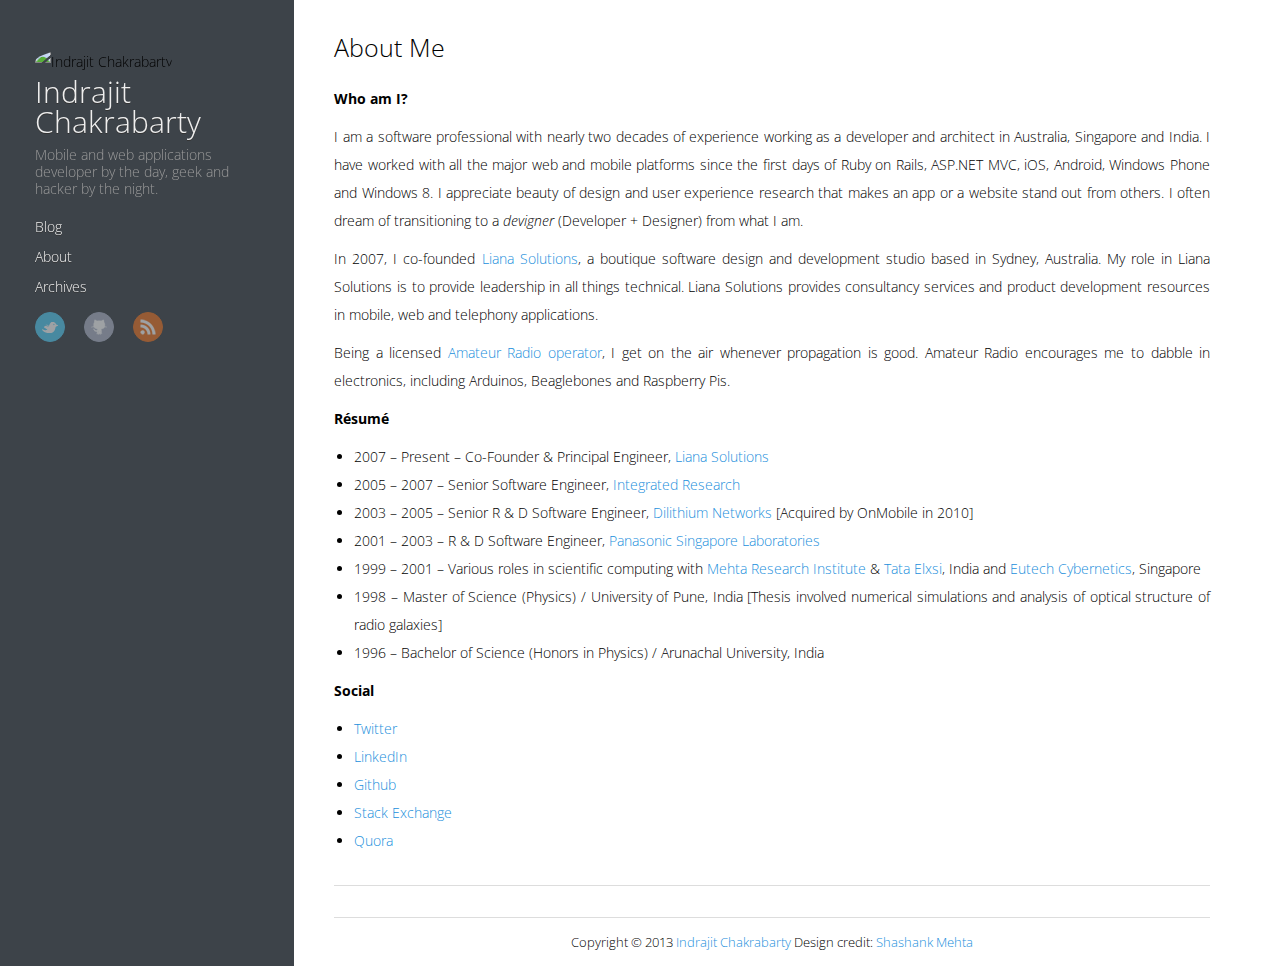
==== about/index.html @ 84fcc39a "Site updated at 2013-09-08 13:54:20 UTC" ====
<!DOCTYPE HTML>

<html>

<head>
	<meta charset="utf-8">
	<title>About Me - Indrajit Chakrabarty</title>
	<meta name="author" content="Indrajit Chakrabarty">

	
	<meta name="description" content="Who am I? I am a software professional with nearly two decades of experience working as a developer and architect in Australia, Singapore and India. &hellip;">
	

  <!-- http://t.co/dKP3o1e -->
  <meta name="HandheldFriendly" content="True">
  <meta name="MobileOptimized" content="320">
  <meta name="viewport" content="width=device-width, initial-scale=1">

	<link href="/atom.xml" rel="alternate" title="Indrajit Chakrabarty" type="application/atom+xml">
	
	<link rel="canonical" href="http://indyfromoz.github.io/about/">
	<link href="/favicon.png" rel="shortcut icon">
	<link href="/stylesheets/screen.css" media="screen, projection" rel="stylesheet" type="text/css">
	<link href="/stylesheets/font-awesome.min.css" media="screen, projection" rel="stylesheet" type="text/css">
	<!--[if lt IE 9]><script src="//html5shiv.googlecode.com/svn/trunk/html5.js"></script><![endif]-->
	<link href='http://fonts.googleapis.com/css?family=Open+Sans:400italic,400,700' rel='stylesheet' type='text/css'>
	<script src="//ajax.googleapis.com/ajax/libs/jquery/1.7.2/jquery.min.js"></script>
	
</head>


<body>
	<div class="container">
		<div class="left-col">
			<div class="intrude-less">
			<header id="header" class="inner"><div class="profilepic">
	<script src="/javascripts/md5.js"></script>
	<script type="text/javascript">
		$(function(){
			$('.profilepic').append("<img src='http://www.gravatar.com/avatar/" + MD5("indrajit.chakrabarty@gmail.com") + "?s=160' alt='Indrajit Chakrabarty' style='width: 160px;' />");
		});
	</script>
</div>
<h1><a href="/">Indrajit Chakrabarty</a></h1>

<nav id="main-nav">
<section class="aboutme">
  <p>
    Mobile and web applications developer by the day, geek and hacker by the night.
  </p>
</section>

<ul class="main">
	<li><a href="/">Blog</a></li>
        <li><a href="/about">About</a></li>
	<li><a href="/blog/archives">Archives</a></li>
</ul>

</nav>
<nav id="sub-nav">
	<div class="social">
		
		
		
		<a class="twitter" href="http://twitter.com/indyfromoz" title="Twitter">Twitter</a>
		
		
		<a class="github" href="https://github.com/indyfromoz" title="GitHub">GitHub</a>
		
		
		
		
		
		
		
		
		<a class="rss" href="/atom.xml" title="RSS">RSS</a>
		
	</div>
</nav>
</header>				
			</div>
		</div>	
		<div class="mid-col">
			
				
			
			<div class="mid-col-container">
				<div id="content" class="inner"><article class="page">
    
    <h1 class="title">About Me</h1>
    
    <div class="entry-content"><h4>Who am I?</h4>

<p>I am a software professional with nearly two decades of experience working as a developer and architect in Australia, Singapore and India. I have worked with all the major web and mobile platforms since the first days of Ruby on Rails, ASP.NET MVC, iOS, Android, Windows Phone and Windows 8. I appreciate beauty of design and user experience research that makes an app or a website stand out from others. I often dream of transitioning to a <em>devigner</em> (Developer + Designer) from what I am.</p>

<p>In 2007, I co-founded <a href="http://www.lianasolutions.com.au">Liana Solutions</a>, a boutique software design and development studio based in Sydney, Australia. My role in Liana Solutions is to provide leadership in all things technical. Liana Solutions provides consultancy services and product development resources in mobile, web and telephony applications.</p>

<p>Being a licensed <a href="http://qrz.com/VK2IJC">Amateur Radio operator</a>, I get on the air whenever propagation is good. Amateur Radio encourages me to dabble in electronics, including Arduinos, Beaglebones and Raspberry Pis.</p>

<h4>Résumé</h4>

<ul>
<li>2007 &ndash; Present &ndash; Co-Founder &amp; Principal Engineer, <a href="http://www.lianasolutions.com.au">Liana Solutions</a></li>
<li>2005 &ndash; 2007 &ndash; Senior Software Engineer, <a href="http://ir.com/">Integrated Research</a></li>
<li>2003 &ndash; 2005 &ndash; Senior R &amp; D Software Engineer, <a href="http://www.crunchbase.com/company/dilithium-networks">Dilithium Networks</a> [Acquired by OnMobile in 2010]</li>
<li>2001 &ndash; 2003 &ndash; R &amp; D Software Engineer, <a href="http://www.prdcsg.panasonic.com.sg/">Panasonic Singapore Laboratories</a></li>
<li>1999 &ndash; 2001 &ndash; Various roles in scientific computing with <a href="http://www.hri.res.in/">Mehta Research Institute</a> &amp; <a href="http://www.tataelxsi.com/">Tata Elxsi</a>, India and <a href="http://www.ecyber.com">Eutech Cybernetics</a>, Singapore</li>
<li>1998 &ndash; Master of Science (Physics) / University of Pune, India [Thesis involved numerical simulations and analysis of optical structure of radio galaxies]</li>
<li>1996 &ndash; Bachelor of Science (Honors in Physics) / Arunachal University, India</li>
</ul>


<h4>Social</h4>

<ul>
<li> <a href="http://twitter.com/indyfromoz">Twitter</a></li>
<li> <a href="http://au.linkedin.com/in/indyfromoz">LinkedIn</a></li>
<li> <a href="http://indyfromoz.github.com">Github</a></li>
<li> <a href="http://stackexchange.com/users/15452/indyfromoz">Stack Exchange</a></li>
<li> <a href="">Quora</a></li>
</ul>

</div>
</article>

	<div class="share">
	<div class="addthis_toolbox addthis_default_style ">
	
	
	<a class="addthis_button_tweet"></a>
	
	
	<a class="addthis_counter addthis_pill_style"></a>
	</div>
  <script type="text/javascript" src="http://s7.addthis.com/js/250/addthis_widget.js#pubid="></script>
</div>



</div>
			</div>
			<footer id="footer" class="inner">Copyright &copy; 2013

    <a href="/about">Indrajit Chakrabarty</a>


Design credit: <a href="http://shashankmehta.in/archive/2012/greyshade.html">Shashank Mehta</a></footer>
			<script src="/javascripts/slash.js"></script>
<script src="/javascripts/jquery.fancybox.pack.js"></script>
<script type="text/javascript">
(function($){
	$('.fancybox').fancybox();
})(jQuery);
</script> <!-- Delete or comment this line to disable Fancybox -->




	<script type="text/javascript">
		var _gaq = _gaq || [];
		_gaq.push(['_setAccount', 'UA-43852550-1']);
		_gaq.push(['_trackPageview']);

		(function() {
			var ga = document.createElement('script'); ga.type = 'text/javascript'; ga.async = true;
			ga.src = ('https:' == document.location.protocol ? 'https://ssl' : 'http://www') + '.google-analytics.com/ga.js';
			var s = document.getElementsByTagName('script')[0]; s.parentNode.insertBefore(ga, s);
		})();
	</script>



		</div>
	</div>
</body>
</html>
---- stylesheets/screen.css ----
@font-face{font-family:'FontAwesome';src:url("/font/fontawesome-webfont.eot");src:url("/font/fontawesome-webfont.eot?#iefix") format("embedded-opentype"),url("/font/fontawesome-webfont.woff") format("woff"),url("/font/fontawesome-webfont.ttf") format("truetype"),url("/font/fontawesome-webfont.svgz#FontAwesomeRegular") format("svg"),url("/font/fontawesome-webfont.svg#FontAwesomeRegular") format("svg");font-weight:normal;font-style:normal}*{margin:0;padding:0}body{font-family:"HelveticaNeue-Light","Helvetica Neue Light","Helvetica Neue",Helvetica,Arial,sans-serif;font-weight:300;font-size:14px;background:#eee;color:#000}@media screen and (max-width: 1040px){body{margin:0 20px}}@media screen and (max-width: 600px){body{font-size:13px}}h1{font-size:1.8em}h2{font-size:1.5em}h3{font-size:1.3em}a{text-decoration:none;outline-width:0;color:#258fb8}.aboutme{line-height:1.2em;color:#999;margin-bottom:15px}.basic-alignment.left,article .entry-content img.left,article .entry-content video.left{float:left;margin-right:1.5em}.basic-alignment.right,article .entry-content img.right,article .entry-content video.right{float:right;margin-left:1.5em}.basic-alignment.center,article .entry-content img.center,article .entry-content video.center{display:block;margin:0 auto 1.5em}.basic-alignment.left,article .entry-content img.left,article .entry-content video.left,.basic-alignment.right,article .entry-content img.right,article .entry-content video.right{margin-bottom:.8em}.alignleft{float:left}.alignright{float:right}.clearfix{*zoom:1}.clearfix:after{content:"";display:table;clear:both}.inner{width:1000px;margin:0 auto}@media screen and (max-width: 1040px){.inner{width:100%}}.pullquote-right:before,.pullquote-left:before{padding:0;border:none;content:attr(data-pullquote);float:right;width:45%;margin:.5em 0 1em 1.5em;position:relative;top:7px;font-size:1.4em;line-height:1.45em}.pullquote-left:before{float:left;margin:.5em 1.5em 1em 0}#header{height:30px;padding:30px 0;border-bottom:1px solid #ddd;line-height:30px}@media screen and (max-width: 1040px){#header{height:auto;position:relative;padding-bottom:10px}}#header a{color:#666;-webkit-transition:color 0.3s;-moz-transition:color 0.3s;-o-transition:color 0.3s;transition:color 0.3s}#header a:hover{color:#258fb8}#header h1{float:left;font-weight:300;font-size:30px}@media screen and (max-width: 1040px){#header h1{float:none}}#main-nav{float:left;margin-left:30px}@media screen and (max-width: 1040px){#main-nav{float:none;margin-left:0;margin-top:15px}}@media screen and (max-width: 600px){#main-nav>ul{display:none}}#main-nav>ul>li{margin-left:50px;display:-moz-inline-stack;display:inline-block;vertical-align:middle;*vertical-align:auto;zoom:1;*display:inline}@media screen and (max-width: 1040px){#main-nav>ul>li{margin-left:0;margin-right:50px}#main-nav>ul>li:last-of-type{margin-right:0}}#main-nav>ul>li:hover>a{color:#258fb8}#main-nav>ul>li>a{padding:38px 0;margin-top:-38px}#main-nav>ul>li>a:after{content:"\f078";color:#ccc;font:12px FontAwesome;padding-left:10px}#main-nav>ul>li>a:only-child:after{content:""}@media screen and (max-width: 1040px){#main-nav>ul>li>a{padding:18px 0}}#main-nav>ul ul{position:absolute;top:60px;left:-15px;z-index:10;white-space:nowrap;background:#ddd;border:1px solid #ccc;list-style:none;display:none;-webkit-box-shadow:0 4px 8px rgba(0,0,0,0.1);-moz-box-shadow:0 4px 8px rgba(0,0,0,0.1);box-shadow:0 4px 8px rgba(0,0,0,0.1);-webkit-border-radius:0 0 5px 5px;-moz-border-radius:0 0 5px 5px;-ms-border-radius:0 0 5px 5px;-o-border-radius:0 0 5px 5px;border-radius:0 0 5px 5px}@media screen and (max-width: 1040px){#main-nav>ul ul{top:40px}}#main-nav>ul ul ul{-webkit-border-radius:0 5px 5px 5px;-moz-border-radius:0 5px 5px 5px;-ms-border-radius:0 5px 5px 5px;-o-border-radius:0 5px 5px 5px;border-radius:0 5px 5px 5px}#main-nav>ul ul li{border-top:1px solid #eee;border-bottom:1px solid #ccc}#main-nav>ul ul li:hover{background:#d5d5d5}#main-nav>ul ul li:first-of-type{border-top:none}#main-nav>ul ul li:first-of-type ul{-webkit-border-radius:0 0 5px 5px;-moz-border-radius:0 0 5px 5px;-ms-border-radius:0 0 5px 5px;-o-border-radius:0 0 5px 5px;border-radius:0 0 5px 5px}#main-nav>ul ul li:last-of-type{border-bottom:none}#main-nav>ul ul li>a{display:block;padding:5px 15px}#main-nav>ul ul li>a:after{content:"\f054";color:#999;font:12px FontAwesome;padding-left:10px}#main-nav>ul ul li>a:hover{color:#666}#main-nav>ul ul li>a:only-child:after{content:""}#main-nav>ul ul ul{top:0;left:100%}#main-nav>ul li{position:relative}#main-nav>ul li:hover>ul{display:block}#main-nav select{display:none;margin-bottom:10px}@media screen and (max-width: 600px){#main-nav select{display:block}}#mobile-nav{display:none;height:37px;position:relative}@media screen and (max-width: 600px){#mobile-nav{display:block}}#mobile-nav a{display:block}#mobile-nav .button{cursor:pointer}#mobile-nav .container{display:none}#mobile-nav .menu{position:relative;width:100%}#mobile-nav .menu .button{background:#f2f2f2;border:1px solid #ddd;color:#999;padding:0 60px 0 10px;position:relative;-webkit-border-radius:5px;-moz-border-radius:5px;-ms-border-radius:5px;-o-border-radius:5px;border-radius:5px}#mobile-nav .menu .button:hover{color:#999}#mobile-nav .menu .button.on{color:#666;-webkit-border-radius:5px 5px 5px 0;-moz-border-radius:5px 5px 5px 0;-ms-border-radius:5px 5px 5px 0;-o-border-radius:5px 5px 5px 0;border-radius:5px 5px 5px 0}#mobile-nav .menu .button.on:before{content:"\f077"}#mobile-nav .menu .button:before{content:"\f078";color:#ddd;font:16px FontAwesome;line-height:30px;position:absolute;top:0;right:40px}#mobile-nav .menu .container{background:#f2f2f2;border:1px solid #ddd;border-top:none;position:absolute;top:31px;z-index:1;-webkit-border-radius:0 0 5px 5px;-moz-border-radius:0 0 5px 5px;-ms-border-radius:0 0 5px 5px;-o-border-radius:0 0 5px 5px;border-radius:0 0 5px 5px}#mobile-nav .menu .container ul{list-style:none}#mobile-nav .menu .container ul ul{margin-left:20px}#mobile-nav .menu .container a{padding:0 10px}#mobile-nav .search{position:absolute;top:0;right:0}#mobile-nav .search .button{background:#ddd;width:30px;height:30px;position:absolute;top:1px;right:-1px;-webkit-border-radius:0 5px 5px 0;-moz-border-radius:0 5px 5px 0;-ms-border-radius:0 5px 5px 0;-o-border-radius:0 5px 5px 0;border-radius:0 5px 5px 0}#mobile-nav .search .button:before{content:"\f002";color:#f2f2f2;font:20px FontAwesome;line-height:30px;position:absolute;top:0;left:7px}#mobile-nav .search .button.on{background:#ccc}#mobile-nav .search .button.on:before{content:"\f00d"}#mobile-nav .search .container{position:absolute;right:51px;z-index:1}#mobile-nav .search input[type="text"]{background:#fff;border:1px solid #ddd;border-right:none;color:#999;font:13px "HelveticaNeue-Light","Helvetica Neue Light","Helvetica Neue",Helvetica,Arial,sans-serif;height:30px;width:100%;padding:0 10px;-webkit-border-radius:5px 0 0 5px;-moz-border-radius:5px 0 0 5px;-ms-border-radius:5px 0 0 5px;-o-border-radius:5px 0 0 5px;border-radius:5px 0 0 5px}@media screen and (max-width: 1040px){#sub-nav{position:absolute;top:30px;right:0}}@media screen and (max-width: 600px){#sub-nav{display:none}}#sub-nav .search{float:left;margin-top:1px;position:relative}@media screen and (max-width: 1040px){#sub-nav .search{float:none;margin-top:15px}}#sub-nav .search:before{content:"\f002";color:#ccc;font:18px FontAwesome;line-height:30px;position:absolute;top:0;right:125px}#sub-nav .search input[type="text"]{background:#f2f2f2;color:#999;border:1px solid #ddd;font:13px "HelveticaNeue-Light","Helvetica Neue Light","Helvetica Neue",Helvetica,Arial,sans-serif;padding:6px 15px 6px 35px;width:100px;-webkit-transition:0.3s;-moz-transition:0.3s;-o-transition:0.3s;transition:0.3s;-webkit-border-radius:15px;-moz-border-radius:15px;-ms-border-radius:15px;-o-border-radius:15px;border-radius:15px}#sub-nav .search input[type="text"]:focus,#sub-nav .search input[type="text"]:active{background:#fff;border-top:1px solid #ccc;color:#666;outline:none}#sub-nav .social{float:left;margin-right:15px}@media screen and (max-width: 1040px){#sub-nav .social{float:none;margin-right:0}#sub-nav .social a:last-of-type{margin-right:0}}#sub-nav .social a{-webkit-border-radius:50%;-moz-border-radius:50%;-ms-border-radius:50%;-o-border-radius:50%;border-radius:50%;display:-moz-inline-stack;display:inline-block;vertical-align:middle;*vertical-align:auto;zoom:1;*display:inline;text-indent:-9999px;margin:0 15px 15px 0;opacity:0.5;width:28px;height:28px;-webkit-transition:0.3s;-moz-transition:0.3s;-o-transition:0.3s;transition:0.3s}#sub-nav .social a:hover{opacity:1}#sub-nav .social a.facebook{background:url('/images/social/facebook.png?1378648430') center no-repeat #3b5998;border:1px solid #3B5998}#sub-nav .social a.facebook:hover{border:1px solid #2d4373}#sub-nav .social a.google{background:url('/images/social/google.png?1378648430') center no-repeat #c83d20;border:1px solid #C83D20}#sub-nav .social a.google:hover{border:1px solid #9c3019}#sub-nav .social a.twitter{background:url('/images/social/twitter.png?1378648430') center no-repeat #55cff8;border:1px solid #55CFF8}#sub-nav .social a.twitter:hover{border:1px solid #24c1f6}#sub-nav .social a.github{background:url('/images/social/github.png?1378648430') center no-repeat #afb6ca;border:1px solid #afb6ca}#sub-nav .social a.github:hover{border:1px solid #909ab6}#sub-nav .social a.coderwall{background:url('/images/social/coderwall.png?1378648430') center no-repeat #3e8dcc;border:1px solid #3E8DCC}#sub-nav .social a.coderwall:hover{border:1px solid #2d73aa}#sub-nav .social a.stackoverflow{background:url('/images/social/stackoverflow.png?1378648430') center no-repeat #ef7522;border:1px solid #EF7522}#sub-nav .social a.stackoverflow:hover{border:1px solid #CC7A00}#sub-nav .social a.linkedin{background:url('/images/social/linkedin.png?1378648430') center no-repeat #005a87;border:1px solid #005A87}#sub-nav .social a.pinterest{background:url('/images/social/pinterest.png?1378648430') center no-repeat #be4037;border:1px solid #be4037}#sub-nav .social a.pinterest:hover{border:1px solid #96332c}#sub-nav .social a.delicious{background:url('/images/social/delicious.png?1378648430') center no-repeat #3271cb;border:1px solid #3271cb}#sub-nav .social a.delicious:hover{border:1px solid #285aa2}#sub-nav .social a.pinboard{background:url('/images/social/pinboard.png?1378648430') center no-repeat #0066c8;border:1px solid #3a729f}#sub-nav .social a.pinboard:hover{border:1px solid #0052cc}#sub-nav .social a.rss{background:url('/images/social/rss.png?1378648430') center no-repeat #ef7522;border:1px solid #EF7522}#sub-nav .social a.rss:hover{border:1px solid #cf5d0f}#pagenavi{padding:20px 0;height:20px;line-height:20px;position:relative;border-top:1px solid #fff;border-bottom:1px solid #ddd}#pagenavi a:hover{text-decoration:underline}#pagenavi .prev,#pagenavi .next{position:absolute}#pagenavi .prev{padding-left:30px;left:0}#pagenavi .prev:before{content:"\f060";font:1.3em FontAwesome;position:absolute;left:0}#pagenavi .next{padding-right:30px;right:0}#pagenavi .next:before{content:"\f061";font:1.3em FontAwesome;position:absolute;right:0}#pagenavi .center{text-align:center;width:100%;display:block}@media screen and (max-width: 400px){#pagenavi .center{display:none}}article{border-bottom:1px solid #ddd;border-top:1px solid #fff;padding:30px 0;position:relative}@media screen and (max-width: 800px){article{padding-bottom:15px}}@media screen and (max-width: 600px){article{padding:15px 0}}article h1.title{font-weight:300;line-height:35px;margin-bottom:20px}article h1.title a{color:#666}article .entry-content{line-height:2;text-align:justify}article .entry-content a:hover{text-decoration:underline}article .entry-content .more-link{display:block;margin-top:16px;padding-left:30px;position:relative}article .entry-content .more-link:before{content:"\f061";font:1.3em FontAwesome;line-height:1.6em;position:absolute;left:0}article .entry-content p,article .entry-content blockquote,article .entry-content ul,article .entry-content ol,article .entry-content dl,article .entry-content table,article .entry-content iframe,article .entry-content h1,article .entry-content h2,article .entry-content h3,article .entry-content h4,article .entry-content h5,article .entry-content h6,article .entry-content .video-container{margin-top:10px}article .entry-content ul,article .entry-content ol,article .entry-content dl{margin-left:20px}article .entry-content ul ul,article .entry-content ul ol,article .entry-content ul dl,article .entry-content ol ul,article .entry-content ol ol,article .entry-content ol dl,article .entry-content dl ul,article .entry-content dl ol,article .entry-content dl dl{margin-top:0}article .entry-content strong{font-weight:bold}article .entry-content em{font-style:italic}article .entry-content p{margin-top:10px}article .entry-content h2{font-weight:300;border-bottom:1px solid #ddd;position:relative}article .entry-content h2:before{content:"";position:absolute;bottom:-2px;border-bottom:1px solid #fff;width:100%}article .entry-content img,article .entry-content video{max-width:100%;height:auto}article .entry-content blockquote{background:#ddd;border-left:5px solid #ccc;padding:15px 20px;margin-top:10px}article .entry-content blockquote>p:first-of-type{margin-top:0}article .entry-content iframe{border:none}article .entry-content table{background:#ddd;border:1px solid #ccc;border-spacing:0;margin-top:10px}article .entry-content table th{background:#ccc;padding:0 15px}article .entry-content table td{text-align:center}article .entry-content table tr:nth-of-type(2n){background:#d5d5d5}article .entry-content .caption{display:block;font-size:0.9em;color:#999;padding-left:25px;position:relative}article .entry-content .caption:before{content:"\f040";color:#ccc;font:1.3em FontAwesome;line-height:1.6em;position:absolute;left:0}article .entry-content .video-container{position:relative;padding-bottom:56.25%;padding-top:30px;height:0;overflow:hidden}article .entry-content .video-container iframe,article .entry-content .video-container object,article .entry-content .video-container embed{position:absolute;top:0;left:0;width:100%;height:100%;margin-top:0}.share{padding:15px 0;border-top:1px solid #fff;border-bottom:1px solid #ddd}.post h1.title,.post .entry-content{margin-left:200px}@media screen and (max-width: 800px){.post h1.title,.post .entry-content{margin-left:0}}.post .meta{position:absolute;top:85px;line-height:2;font-size:0.9em;color:#999;width:170px}@media screen and (max-width: 800px){.post .meta{margin-top:15px;position:static;width:auto}}.post .meta a{color:#999;-webkit-transition:0.3s;-moz-transition:0.3s;-o-transition:0.3s;transition:0.3s}.post .meta a:hover{color:#666}.post .meta .date,.post .meta .tags,.post .meta .comments{padding-left:30px;position:relative}.post .meta .date:before,.post .meta .tags:before,.post .meta .comments:before{color:#ccc;font:1.3em FontAwesome;line-height:1.6em;position:absolute;left:0}@media screen and (max-width: 800px){.post .meta .date,.post .meta .tags,.post .meta .comments{display:-moz-inline-stack;display:inline-block;vertical-align:middle;*vertical-align:auto;zoom:1;*display:inline;margin-right:30px}}.post .meta .date:before{content:"\f073"}.post .meta .tags:before{content:"\f02c"}.post .meta .comments:before{content:"\f075"}.post hr{height:0;margin-top:20px;margin-bottom:20px;border-left:0;border-right:0;border-top:1px solid #DDD;border-bottom:1px solid #FFF}.archives{position:relative}.archives:last-of-type:before{content:"";position:absolute;bottom:0;width:200px;border-top:1px solid #ddd}.archives .year{line-height:35px;width:200px;position:absolute;top:0;padding-top:15px;border-top:1px solid #fff}.archives .year:before{content:"";position:absolute;top:-2px;width:100%;border-top:1px solid #ddd}@media screen and (max-width: 600px){.archives .year{position:relative;width:100%}}.archives article{margin-left:200px;padding:15px 0}@media screen and (max-width: 600px){.archives article{margin-left:0}.archives article:first-of-type{border-top:none;padding-top:30px}}.archives article .title{margin-bottom:0}.archives article .meta{color:#999;font-size:0.9em;line-height:2;margin-top:15px}@media screen and (max-width: 600px){.archives article .meta{display:none}}.archives article .meta span{margin-right:30px;display:-moz-inline-stack;display:inline-block;vertical-align:middle;*vertical-align:auto;zoom:1;*display:inline}.archives article .meta span:before{color:#ccc;font:1.3em FontAwesome;padding-right:10px}.archives article .meta a{color:#999;-webkit-transition:0.3s;-moz-transition:0.3s;-o-transition:0.3s;transition:0.3s}.archives article .meta a:hover{color:#666}.archives article .meta .date:before{content:"\f073"}.archives article .meta .tags:before{content:"\f02c"}.archives article .meta .comments:before{content:"\f075";padding-right:10px}#comment{padding:30px 0;border-top:1px solid #fff;border-bottom:1px solid #ddd}#comment h1.title{font-size:25px;font-weight:300;line-height:35px;margin-bottom:20px}footer{padding:15px 0;border-top:1px solid #fff;text-align:center;font-size:0.9em}article code,article pre{background:#ddd;border:1px solid #ccc;font-family:Menlo,Monaco,"Andale Mono","lucida console","Courier New",monospace}article code{font-size:0.9em;padding:1px 3px;margin:0 3px}article pre{font-size:1 / 0.9em;line-height:1.5;margin-top:10px;padding:5px 15px;overflow-x:auto}article pre code{background:none;border:none;padding:0;margin:0}figure.code{border:1px solid #ccc;margin-top:10px;padding:5px 15px}figure.code figcaption{font-size:0.9em;position:relative}figure.code figcaption span{margin:-5px -15px 0;padding:5px 15px;display:block;background:#ececec}figure.code figcaption span:empty{display:none}figure.code figcaption a{position:absolute;top:5px;right:0}figure.code code,figure.code pre{background:none;border:none;padding:0;margin:0}figure.code .highlight{overflow-x:auto}figure.code .line-numbers{border-right:1px solid #ccc;font-family:Menlo,Monaco,"Andale Mono","lucida console","Courier New",monospace;padding-right:15px;text-align:right}figure.code table{background:white;border:none;text-align:left;margin-top:0}figure.code table td{text-align:left}figure.code td.code{width:100%;padding-left:15px}.entry-content .gist{color:#666;padding:15px 15px 5px 0px;margin-top:10px;border:1px solid #ccc;position:relative;overflow:hidden}.entry-content .gist .gist-file{margin:0;border:none}.entry-content .gist .gist-file .gist-data{background:none;border:none}.entry-content .gist .gist-file .gist-data pre{font:0.9em Menlo,Monaco,"Andale Mono","lucida console","Courier New",monospace;line-height:1.5}.entry-content .gist .gist-file .gist-data table{background:white;border:none}.entry-content .gist .gist-file .gist-meta{font:300 0.9em "HelveticaNeue-Light","Helvetica Neue Light","Helvetica Neue",Helvetica,Arial,sans-serif;line-height:1.5;margin:0 -16px -6px;padding:5px 15px;background:#ececec}.entry-content .gist .gist-file .gist-meta a{color:#258fb8}.entry-content .gist .gist-file .gist-meta a:first-of-type{position:absolute;top:5px;right:15px;z-index:1}.entry-content .gist .gist-file .gist-meta a:nth-of-type(2){position:absolute;top:0;left:0;padding:5px 15px;width:100%;background:#ececec}figure.code .c,.gist-highlight .c{color:#93a1a1 !important;font-style:italic !important}figure.code .cm,.gist-highlight .cm{color:#93a1a1 !important;font-style:italic !important}figure.code .cp,.gist-highlight .cp{color:#93a1a1 !important;font-style:italic !important}figure.code .c1,.gist-highlight .c1{color:#93a1a1 !important;font-style:italic !important}figure.code .cs,.gist-highlight .cs{color:#93a1a1 !important;font-weight:bold !important;font-style:italic !important}figure.code .err,.gist-highlight .err{color:#dc322f !important;background:none !important}figure.code .k,.gist-highlight .k{color:#cb4b16 !important}figure.code .o,.gist-highlight .o{color:#586e75 !important;font-weight:bold !important}figure.code .p,.gist-highlight .p{color:#586e75 !important}figure.code .ow,.gist-highlight .ow{color:#2aa198 !important;font-weight:bold !important}figure.code .gd,.gist-highlight .gd{color:#586e75 !important;background-color:#f4c5b6 !important;display:inline-block}figure.code .gd .x,.gist-highlight .gd .x{color:#586e75 !important;background-color:#f1b1a4 !important;display:inline-block}figure.code .ge,.gist-highlight .ge{color:#586e75 !important;font-style:italic !important}figure.code .gh,.gist-highlight .gh{color:#93a1a1 !important}figure.code .gi,.gist-highlight .gi{color:#586e75 !important;background-color:#e5e3b5 !important;display:inline-block}figure.code .gi .x,.gist-highlight .gi .x{color:#586e75 !important;background-color:#cdd088 !important;display:inline-block}figure.code .gs,.gist-highlight .gs{color:#586e75 !important;font-weight:bold !important}figure.code .gu,.gist-highlight .gu{color:#6c71c4 !important}figure.code .kc,.gist-highlight .kc{color:#859900 !important;font-weight:bold !important}figure.code .kd,.gist-highlight .kd{color:#268bd2 !important}figure.code .kp,.gist-highlight .kp{color:#cb4b16 !important;font-weight:bold !important}figure.code .kr,.gist-highlight .kr{color:#d33682 !important;font-weight:bold !important}figure.code .kt,.gist-highlight .kt{color:#2aa198 !important}figure.code .n,.gist-highlight .n{color:#268bd2 !important}figure.code .na,.gist-highlight .na{color:#268bd2 !important}figure.code .nb,.gist-highlight .nb{color:#859900 !important}figure.code .nc,.gist-highlight .nc{color:#d33682 !important}figure.code .no,.gist-highlight .no{color:#b58900 !important}figure.code .nl,.gist-highlight .nl{color:#859900 !important}figure.code .ne,.gist-highlight .ne{color:#268bd2 !important;font-weight:bold !important}figure.code .nf,.gist-highlight .nf{color:#268bd2 !important;font-weight:bold !important}figure.code .nn,.gist-highlight .nn{color:#b58900 !important}figure.code .nt,.gist-highlight .nt{color:#268bd2 !important;font-weight:bold !important}figure.code .nx,.gist-highlight .nx{color:#b58900 !important}figure.code .vg,.gist-highlight .vg{color:#268bd2 !important}figure.code .vi,.gist-highlight .vi{color:#268bd2 !important}figure.code .nv,.gist-highlight .nv{color:#268bd2 !important}figure.code .mf,.gist-highlight .mf{color:#2aa198 !important}figure.code .m,.gist-highlight .m{color:#2aa198 !important}figure.code .mh,.gist-highlight .mh{color:#2aa198 !important}figure.code .mi,.gist-highlight .mi{color:#2aa198 !important}figure.code .s,.gist-highlight .s{color:#2aa198 !important}figure.code .sd,.gist-highlight .sd{color:#2aa198 !important}figure.code .s2,.gist-highlight .s2{color:#2aa198 !important}figure.code .se,.gist-highlight .se{color:#dc322f !important}figure.code .si,.gist-highlight .si{color:#268bd2 !important}figure.code .sr,.gist-highlight .sr{color:#2aa198 !important}figure.code .s1,.gist-highlight .s1{color:#2aa198 !important}#banner{color:#999;padding:30px 0;line-height:30px;text-align:center;position:relative;display:none;border-top:1px solid #fff;border-bottom:1px solid #ddd}#banner:hover a{color:#258fb8}#banner a{color:#999;-webkit-transition:0.3s;-moz-transition:0.3s;-o-transition:0.3s;transition:0.3s}#banner a:hover{text-decoration:underline}#banner small{position:absolute;right:0;bottom:0}#banner .loading{background:url('/images/loading_pacman.gif?1378648430') center no-repeat;text-indent:-9999px}#banner .container{height:30px;overflow:hidden;position:relative;display:none}#banner .container .feed{list-style:none;position:absolute;top:0;width:100%}#banner .container .feed li{position:relative}#banner .container .feed li small{position:absolute;right:0}/* fancyBox v2.0.6 fancyapps.com | fancyapps.com/fancybox/#license */.fancybox-tmp iframe,.fancybox-tmp object{vertical-align:top;padding:0;margin:0}.fancybox-wrap{position:absolute;top:0;left:0;z-index:8020}.fancybox-skin{position:relative;padding:0;margin:0;background:#f9f9f9;color:#444;text-shadow:none;-webkit-border-radius:4px;-moz-border-radius:4px;-ms-border-radius:4px;-o-border-radius:4px;border-radius:4px}.fancybox-opened{z-index:8030}.fancybox-opened .fancybox-skin{-webkit-box-shadow:0 10px 25px rgba(0,0,0,0.5);-moz-box-shadow:0 10px 25px rgba(0,0,0,0.5);box-shadow:0 10px 25px rgba(0,0,0,0.5)}.fancybox-outer,.fancybox-inner{padding:0;margin:0;position:relative;outline:none}.fancybox-inner{overflow:hidden}.fancybox-type-iframe .fancybox-inner{-webkit-overflow-scrolling:touch}.fancybox-error{color:#444;font:14px/20px "Helvetica Neue",Helvetica,Arial,sans-serif;margin:0;padding:10px}.fancybox-image,.fancybox-iframe{display:block;width:100%;height:100%;border:0;padding:0;margin:0;vertical-align:top}.fancybox-image{max-width:100%;max-height:100%}#fancybox-loading,.fancybox-close,.fancybox-prev span,.fancybox-next span{background-image:url('/images/fancybox/fancybox_sprite.png?1378648430')}#fancybox-loading{position:fixed;top:50%;left:50%;margin-top:-22px;margin-left:-22px;background-position:0 -108px;opacity:0.8;cursor:pointer;z-index:8020}#fancybox-loading div{width:44px;height:44px;background:url('/images/fancybox/fancybox_loading.gif?1378648430') center center no-repeat}.fancybox-close{position:absolute;top:-18px;right:-18px;width:36px;height:36px;cursor:pointer;z-index:8040}.fancybox-nav{position:absolute;top:0;width:40%;height:100%;cursor:pointer;background:transparent url('/images/fancybox/blank.gif?1378648430');-webkit-tap-highlight-color:rgba(0,0,0,0);z-index:8040}.fancybox-prev{left:0}.fancybox-next{right:0}.fancybox-nav span{position:absolute;top:50%;width:36px;height:34px;margin-top:-18px;cursor:pointer;z-index:8040;visibility:hidden}.fancybox-prev span{left:20px;background-position:0 -36px}.fancybox-next span{right:20px;background-position:0 -72px}.fancybox-nav:hover span{visibility:visible}.fancybox-tmp{position:absolute;top:-9999px;left:-9999px;padding:0;overflow:visible;visibility:hidden}#fancybox-overlay{position:absolute;top:0;left:0;overflow:hidden;display:none;z-index:8010;background:#000}#fancybox-overlay.overlay-fixed{position:fixed;bottom:0;right:0}.fancybox-title{visibility:hidden;font:normal 13px/20px "Helvetica Neue",Helvetica,Arial,sans-serif;position:relative;text-shadow:none;z-index:8050}.fancybox-opened .fancybox-title{visibility:visible}.fancybox-title-float-wrap{position:absolute;bottom:0;right:50%;margin-bottom:-35px;z-index:8030;text-align:center}.fancybox-title-float-wrap .child{display:inline-block;margin-right:-100%;padding:2px 20px;background:transparent;background:rgba(0,0,0,0.8);text-shadow:0 1px 2px #222;color:#FFF;font-weight:bold;line-height:24px;white-space:nowrap;-webkit-border-radius:15px;-moz-border-radius:15px;-ms-border-radius:15px;-o-border-radius:15px;border-radius:15px}.fancybox-title-outside-wrap{position:relative;margin-top:10px;color:#fff}.fancybox-title-inside-wrap{margin-top:10px}.fancybox-title-over-wrap{position:absolute;bottom:0;left:0;color:#fff;padding:10px;background:#000;background:rgba(0,0,0,0.8)}html{height:100%}body{background:#3D4349;font-family:"Open Sans", "HelveticaNeue-Light","Helvetica Neue Light","Helvetica Neue",Helvetica,Arial,sans-serif;height:100%}::selection,::-moz-selection,::-webkit-selection{background-color:#1b8fdc;color:#eee}#header{height:auto;border-bottom:none}#header .subtitle{color:#999;font-style:italic}#header #sub-nav{float:none;position:relative}#header #sub-nav .social{float:none}#header #sub-nav .search{float:none}#header #sub-nav .search .alignright{float:none}#header h1{float:none}#header #main-nav{float:none;margin-left:0px}#header #main-nav ul li{margin-left:0px;display:block}#header #main-nav ul li a{padding:0px 0px}.container{position:relative;min-height:100%}.container .credit-box{color:#AAA;font-size:.8em;position:fixed;bottom:20px;left:40px}.container .credit-box a{color:inherit;text-decoration:underline}.container .mid-col{position:absolute;right:0;min-height:100%;width:77%;background:white}.container .mid-col #banner{width:100%}.container .mid-col #banner small{margin-right:70px}.container .mid-col footer.inner{text-align:center;margin:0px 70px 0px 40px;width:auto}.container .mid-col .mid-col-container{padding:0px 70px 0px 40px}.container .mid-col .mid-col-container #content{width:100%}.container .mid-col .mid-col-container #content article{border-top:none}.container .mid-col .mid-col-container #content article .title{margin-left:0px}.container .mid-col .mid-col-container #content article .entry-content{margin-left:0px}.container .mid-col .mid-col-container #content article .entry-content .gist .gist-file .gist-data .line_numbers{line-height:inherit}.container .mid-col .mid-col-container #content article .entry-content .gist .gist-file .gist-data pre{line-height:inherit}.container .mid-col .mid-col-container #content article .entry-content h2{font-size:1.3em;color:#574C4C;border-bottom:none}.container .mid-col .mid-col-container #content article .entry-content h2::before{border-bottom:none}.container .mid-col .mid-col-container #content article .entry-content blockquote{border-left:5px solid #1b8fdc;background:#FCFCFC}.container .mid-col .mid-col-container #content article .entry-content table{line-height:1.2em}.container .mid-col .mid-col-container #content article .entry-content table td{text-align:left}.container .mid-col .mid-col-container #content article .meta{position:relative;float:right;top:0px;color:#555;text-align:right;width:auto}.container .mid-col .mid-col-container #content article .meta .date::before{color:#555;position:relative;margin-right:10px}.container .mid-col .mid-col-container #content article .meta .tags::before{color:#999;position:relative;margin-right:10px}.container .mid-col .mid-col-container #content article h1.title a{color:#333;-webkit-transition:color 0.3s;-moz-transition:color 0.3s;-o-transition:color 0.3s;transition:color 0.3s}.container .mid-col .mid-col-container #content article h1.title a:hover{color:#1b8fdc;-webkit-transition:color 0.3s;-moz-transition:color 0.3s;-o-transition:color 0.3s;transition:color 0.3s}.container .mid-col footer{width:100%}.container .left-col:hover{opacity:1}.container .left-col{width:23%;position:fixed;opacity:.3;-webkit-transition:all .2s ease-in;-moz-transition:all .2s ease-in;-o-transition:all .2s ease-in;-ms-transition:all .2s ease-in;transition:all .2s ease-in;height:100%}.container .left-col .intrude-less{width:80%}.container .left-col #header{width:100%;padding:20% 0% 0% 15%}.container .left-col #header #main-nav{margin-top:10px}.container .left-col #header .profilepic img{border-radius:50%;-moz-border-radius:50%;-webkit-border-radius:50%}.container .left-col #header a{color:#EFEFEF;text-shadow:0 1px #333}.container .left-col #header a:hover{color:#1b8fdc}.container .left-col #header #sub-nav{margin-top:10px}.container .left-col #header #sub-nav .search::before{left:10px}.container .left-col #header #sub-nav .social{margin-bottom:10px}.archives .title{font-size:1.2em}.archives article .meta{line-height:1.5em;margin-top:0}.archives article .meta span::before{padding-right:0}a{color:#1b8fdc}a:hover{color:#1b8fdc}@media screen and (max-width: 1040px){body{margin:0 0}}@media screen and (max-width: 700px){.container .credit-box{display:none}.container .left-col{position:relative;width:100%;opacity:1}.container .left-col .intrude-less{margin:auto auto}.container .left-col #header{padding:40px 0px;text-align:center}.container .left-col #header #sub-nav{display:block}.container .left-col #header #main-nav ul{display:block}.container .left-col #header #main-nav ul li{display:inline;margin-right:10px}.container .mid-col{float:none;width:100%}.container .mid-col .mid-col-container{padding:15px 15px}.container .mid-col .mid-col-container #content article .meta{float:none}}
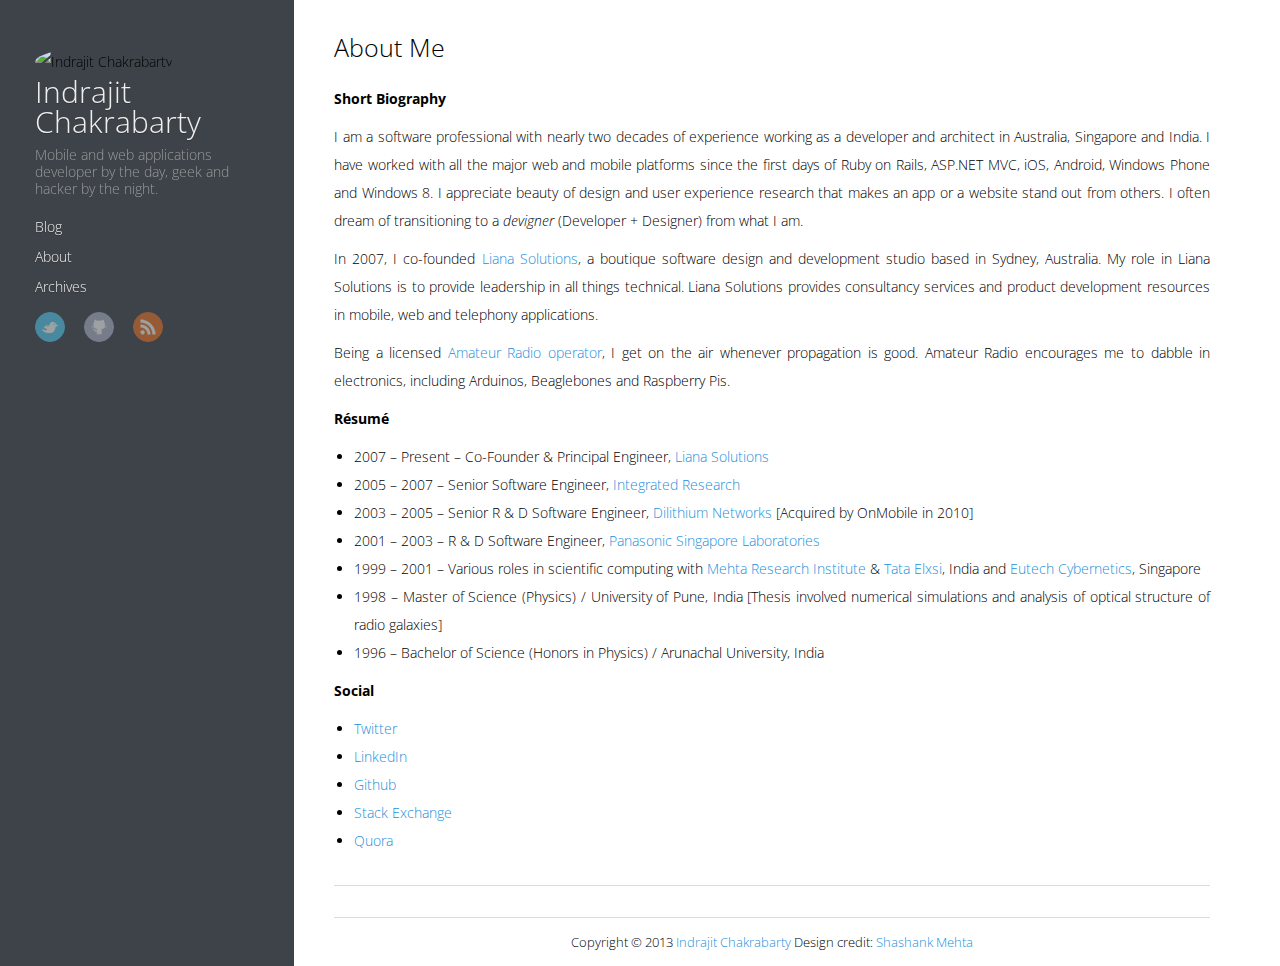
==== commit 367d2058: "Site updated at 2013-09-08 13:56:58 UTC" ====
--- a/about/index.html
+++ b/about/index.html
@@ -9,7 +9,7 @@
 	<meta name="author" content="Indrajit Chakrabarty">
 
 	
-	<meta name="description" content="Who am I? I am a software professional with nearly two decades of experience working as a developer and architect in Australia, Singapore and India. &hellip;">
+	<meta name="description" content="Short Biography I am a software professional with nearly two decades of experience working as a developer and architect in Australia, Singapore and &hellip;">
 	
 
   <!-- http://t.co/dKP3o1e -->
@@ -91,7 +91,7 @@
     
     <h1 class="title">About Me</h1>
     
-    <div class="entry-content"><h4>Who am I?</h4>
+    <div class="entry-content"><h4>Short Biography</h4>
 
 <p>I am a software professional with nearly two decades of experience working as a developer and architect in Australia, Singapore and India. I have worked with all the major web and mobile platforms since the first days of Ruby on Rails, ASP.NET MVC, iOS, Android, Windows Phone and Windows 8. I appreciate beauty of design and user experience research that makes an app or a website stand out from others. I often dream of transitioning to a <em>devigner</em> (Developer + Designer) from what I am.</p>
 
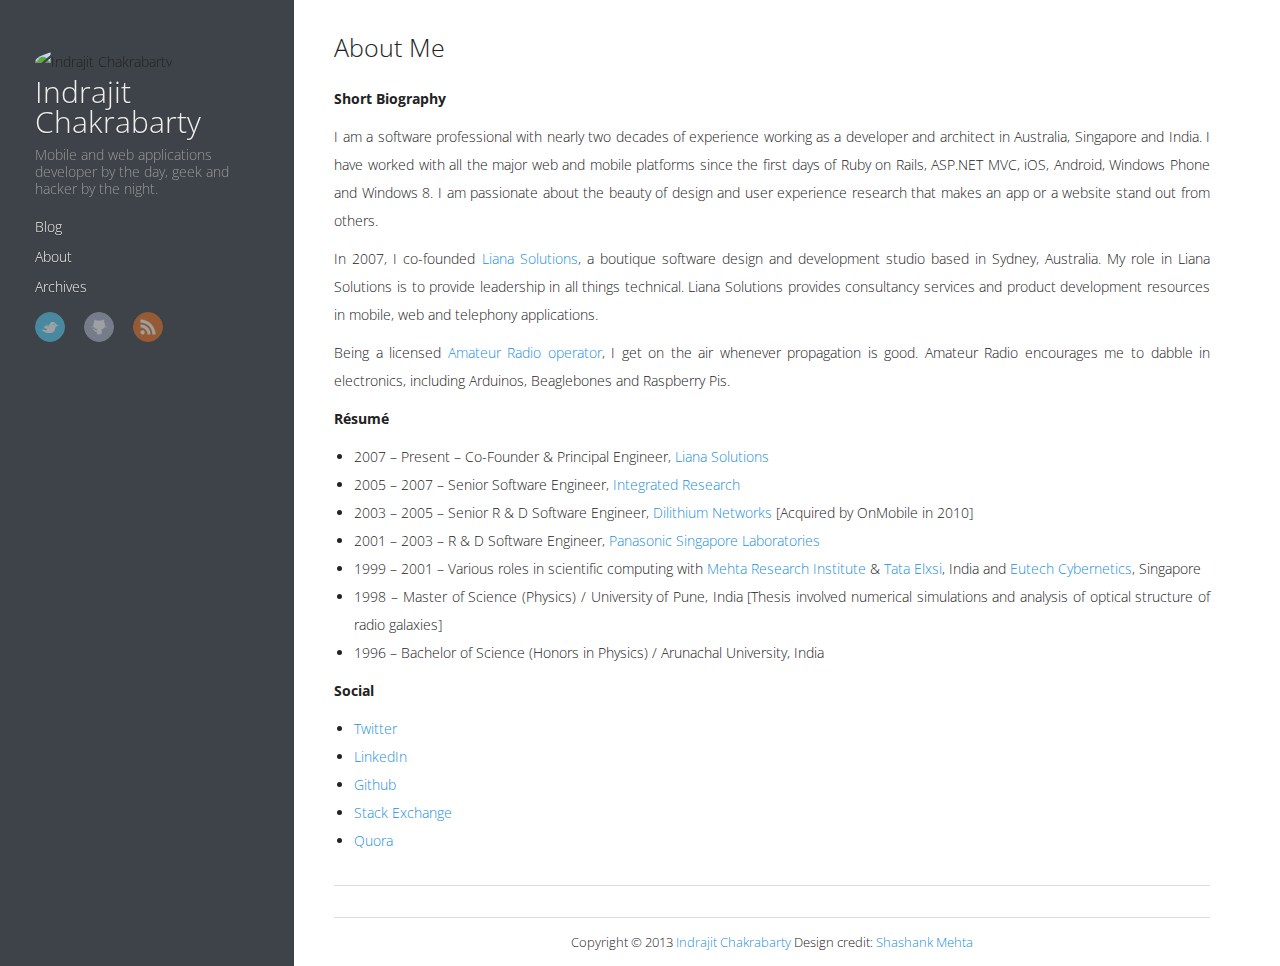
==== commit fa473438: "Site updated at 2013-09-08 14:09:39 UTC" ====
--- a/about/index.html
+++ b/about/index.html
@@ -93,7 +93,7 @@
     
     <div class="entry-content"><h4>Short Biography</h4>
 
-<p>I am a software professional with nearly two decades of experience working as a developer and architect in Australia, Singapore and India. I have worked with all the major web and mobile platforms since the first days of Ruby on Rails, ASP.NET MVC, iOS, Android, Windows Phone and Windows 8. I appreciate beauty of design and user experience research that makes an app or a website stand out from others. I often dream of transitioning to a <em>devigner</em> (Developer + Designer) from what I am.</p>
+<p>I am a software professional with nearly two decades of experience working as a developer and architect in Australia, Singapore and India. I have worked with all the major web and mobile platforms since the first days of Ruby on Rails, ASP.NET MVC, iOS, Android, Windows Phone and Windows 8. I am passionate about the beauty of design and user experience research that makes an app or a website stand out from others.</p>
 
 <p>In 2007, I co-founded <a href="http://www.lianasolutions.com.au">Liana Solutions</a>, a boutique software design and development studio based in Sydney, Australia. My role in Liana Solutions is to provide leadership in all things technical. Liana Solutions provides consultancy services and product development resources in mobile, web and telephony applications.</p>
 
--- a/stylesheets/screen.css
+++ b/stylesheets/screen.css
@@ -1 +1 @@
-@font-face{font-family:'FontAwesome';src:url("/font/fontawesome-webfont.eot");src:url("/font/fontawesome-webfont.eot?#iefix") format("embedded-opentype"),url("/font/fontawesome-webfont.woff") format("woff"),url("/font/fontawesome-webfont.ttf") format("truetype"),url("/font/fontawesome-webfont.svgz#FontAwesomeRegular") format("svg"),url("/font/fontawesome-webfont.svg#FontAwesomeRegular") format("svg");font-weight:normal;font-style:normal}*{margin:0;padding:0}body{font-family:"HelveticaNeue-Light","Helvetica Neue Light","Helvetica Neue",Helvetica,Arial,sans-serif;font-weight:300;font-size:14px;background:#eee;color:#000}@media screen and (max-width: 1040px){body{margin:0 20px}}@media screen and (max-width: 600px){body{font-size:13px}}h1{font-size:1.8em}h2{font-size:1.5em}h3{font-size:1.3em}a{text-decoration:none;outline-width:0;color:#258fb8}.aboutme{line-height:1.2em;color:#999;margin-bottom:15px}.basic-alignment.left,article .entry-content img.left,article .entry-content video.left{float:left;margin-right:1.5em}.basic-alignment.right,article .entry-content img.right,article .entry-content video.right{float:right;margin-left:1.5em}.basic-alignment.center,article .entry-content img.center,article .entry-content video.center{display:block;margin:0 auto 1.5em}.basic-alignment.left,article .entry-content img.left,article .entry-content video.left,.basic-alignment.right,article .entry-content img.right,article .entry-content video.right{margin-bottom:.8em}.alignleft{float:left}.alignright{float:right}.clearfix{*zoom:1}.clearfix:after{content:"";display:table;clear:both}.inner{width:1000px;margin:0 auto}@media screen and (max-width: 1040px){.inner{width:100%}}.pullquote-right:before,.pullquote-left:before{padding:0;border:none;content:attr(data-pullquote);float:right;width:45%;margin:.5em 0 1em 1.5em;position:relative;top:7px;font-size:1.4em;line-height:1.45em}.pullquote-left:before{float:left;margin:.5em 1.5em 1em 0}#header{height:30px;padding:30px 0;border-bottom:1px solid #ddd;line-height:30px}@media screen and (max-width: 1040px){#header{height:auto;position:relative;padding-bottom:10px}}#header a{color:#666;-webkit-transition:color 0.3s;-moz-transition:color 0.3s;-o-transition:color 0.3s;transition:color 0.3s}#header a:hover{color:#258fb8}#header h1{float:left;font-weight:300;font-size:30px}@media screen and (max-width: 1040px){#header h1{float:none}}#main-nav{float:left;margin-left:30px}@media screen and (max-width: 1040px){#main-nav{float:none;margin-left:0;margin-top:15px}}@media screen and (max-width: 600px){#main-nav>ul{display:none}}#main-nav>ul>li{margin-left:50px;display:-moz-inline-stack;display:inline-block;vertical-align:middle;*vertical-align:auto;zoom:1;*display:inline}@media screen and (max-width: 1040px){#main-nav>ul>li{margin-left:0;margin-right:50px}#main-nav>ul>li:last-of-type{margin-right:0}}#main-nav>ul>li:hover>a{color:#258fb8}#main-nav>ul>li>a{padding:38px 0;margin-top:-38px}#main-nav>ul>li>a:after{content:"\f078";color:#ccc;font:12px FontAwesome;padding-left:10px}#main-nav>ul>li>a:only-child:after{content:""}@media screen and (max-width: 1040px){#main-nav>ul>li>a{padding:18px 0}}#main-nav>ul ul{position:absolute;top:60px;left:-15px;z-index:10;white-space:nowrap;background:#ddd;border:1px solid #ccc;list-style:none;display:none;-webkit-box-shadow:0 4px 8px rgba(0,0,0,0.1);-moz-box-shadow:0 4px 8px rgba(0,0,0,0.1);box-shadow:0 4px 8px rgba(0,0,0,0.1);-webkit-border-radius:0 0 5px 5px;-moz-border-radius:0 0 5px 5px;-ms-border-radius:0 0 5px 5px;-o-border-radius:0 0 5px 5px;border-radius:0 0 5px 5px}@media screen and (max-width: 1040px){#main-nav>ul ul{top:40px}}#main-nav>ul ul ul{-webkit-border-radius:0 5px 5px 5px;-moz-border-radius:0 5px 5px 5px;-ms-border-radius:0 5px 5px 5px;-o-border-radius:0 5px 5px 5px;border-radius:0 5px 5px 5px}#main-nav>ul ul li{border-top:1px solid #eee;border-bottom:1px solid #ccc}#main-nav>ul ul li:hover{background:#d5d5d5}#main-nav>ul ul li:first-of-type{border-top:none}#main-nav>ul ul li:first-of-type ul{-webkit-border-radius:0 0 5px 5px;-moz-border-radius:0 0 5px 5px;-ms-border-radius:0 0 5px 5px;-o-border-radius:0 0 5px 5px;border-radius:0 0 5px 5px}#main-nav>ul ul li:last-of-type{border-bottom:none}#main-nav>ul ul li>a{display:block;padding:5px 15px}#main-nav>ul ul li>a:after{content:"\f054";color:#999;font:12px FontAwesome;padding-left:10px}#main-nav>ul ul li>a:hover{color:#666}#main-nav>ul ul li>a:only-child:after{content:""}#main-nav>ul ul ul{top:0;left:100%}#main-nav>ul li{position:relative}#main-nav>ul li:hover>ul{display:block}#main-nav select{display:none;margin-bottom:10px}@media screen and (max-width: 600px){#main-nav select{display:block}}#mobile-nav{display:none;height:37px;position:relative}@media screen and (max-width: 600px){#mobile-nav{display:block}}#mobile-nav a{display:block}#mobile-nav .button{cursor:pointer}#mobile-nav .container{display:none}#mobile-nav .menu{position:relative;width:100%}#mobile-nav .menu .button{background:#f2f2f2;border:1px solid #ddd;color:#999;padding:0 60px 0 10px;position:relative;-webkit-border-radius:5px;-moz-border-radius:5px;-ms-border-radius:5px;-o-border-radius:5px;border-radius:5px}#mobile-nav .menu .button:hover{color:#999}#mobile-nav .menu .button.on{color:#666;-webkit-border-radius:5px 5px 5px 0;-moz-border-radius:5px 5px 5px 0;-ms-border-radius:5px 5px 5px 0;-o-border-radius:5px 5px 5px 0;border-radius:5px 5px 5px 0}#mobile-nav .menu .button.on:before{content:"\f077"}#mobile-nav .menu .button:before{content:"\f078";color:#ddd;font:16px FontAwesome;line-height:30px;position:absolute;top:0;right:40px}#mobile-nav .menu .container{background:#f2f2f2;border:1px solid #ddd;border-top:none;position:absolute;top:31px;z-index:1;-webkit-border-radius:0 0 5px 5px;-moz-border-radius:0 0 5px 5px;-ms-border-radius:0 0 5px 5px;-o-border-radius:0 0 5px 5px;border-radius:0 0 5px 5px}#mobile-nav .menu .container ul{list-style:none}#mobile-nav .menu .container ul ul{margin-left:20px}#mobile-nav .menu .container a{padding:0 10px}#mobile-nav .search{position:absolute;top:0;right:0}#mobile-nav .search .button{background:#ddd;width:30px;height:30px;position:absolute;top:1px;right:-1px;-webkit-border-radius:0 5px 5px 0;-moz-border-radius:0 5px 5px 0;-ms-border-radius:0 5px 5px 0;-o-border-radius:0 5px 5px 0;border-radius:0 5px 5px 0}#mobile-nav .search .button:before{content:"\f002";color:#f2f2f2;font:20px FontAwesome;line-height:30px;position:absolute;top:0;left:7px}#mobile-nav .search .button.on{background:#ccc}#mobile-nav .search .button.on:before{content:"\f00d"}#mobile-nav .search .container{position:absolute;right:51px;z-index:1}#mobile-nav .search input[type="text"]{background:#fff;border:1px solid #ddd;border-right:none;color:#999;font:13px "HelveticaNeue-Light","Helvetica Neue Light","Helvetica Neue",Helvetica,Arial,sans-serif;height:30px;width:100%;padding:0 10px;-webkit-border-radius:5px 0 0 5px;-moz-border-radius:5px 0 0 5px;-ms-border-radius:5px 0 0 5px;-o-border-radius:5px 0 0 5px;border-radius:5px 0 0 5px}@media screen and (max-width: 1040px){#sub-nav{position:absolute;top:30px;right:0}}@media screen and (max-width: 600px){#sub-nav{display:none}}#sub-nav .search{float:left;margin-top:1px;position:relative}@media screen and (max-width: 1040px){#sub-nav .search{float:none;margin-top:15px}}#sub-nav .search:before{content:"\f002";color:#ccc;font:18px FontAwesome;line-height:30px;position:absolute;top:0;right:125px}#sub-nav .search input[type="text"]{background:#f2f2f2;color:#999;border:1px solid #ddd;font:13px "HelveticaNeue-Light","Helvetica Neue Light","Helvetica Neue",Helvetica,Arial,sans-serif;padding:6px 15px 6px 35px;width:100px;-webkit-transition:0.3s;-moz-transition:0.3s;-o-transition:0.3s;transition:0.3s;-webkit-border-radius:15px;-moz-border-radius:15px;-ms-border-radius:15px;-o-border-radius:15px;border-radius:15px}#sub-nav .search input[type="text"]:focus,#sub-nav .search input[type="text"]:active{background:#fff;border-top:1px solid #ccc;color:#666;outline:none}#sub-nav .social{float:left;margin-right:15px}@media screen and (max-width: 1040px){#sub-nav .social{float:none;margin-right:0}#sub-nav .social a:last-of-type{margin-right:0}}#sub-nav .social a{-webkit-border-radius:50%;-moz-border-radius:50%;-ms-border-radius:50%;-o-border-radius:50%;border-radius:50%;display:-moz-inline-stack;display:inline-block;vertical-align:middle;*vertical-align:auto;zoom:1;*display:inline;text-indent:-9999px;margin:0 15px 15px 0;opacity:0.5;width:28px;height:28px;-webkit-transition:0.3s;-moz-transition:0.3s;-o-transition:0.3s;transition:0.3s}#sub-nav .social a:hover{opacity:1}#sub-nav .social a.facebook{background:url('/images/social/facebook.png?1378648430') center no-repeat #3b5998;border:1px solid #3B5998}#sub-nav .social a.facebook:hover{border:1px solid #2d4373}#sub-nav .social a.google{background:url('/images/social/google.png?1378648430') center no-repeat #c83d20;border:1px solid #C83D20}#sub-nav .social a.google:hover{border:1px solid #9c3019}#sub-nav .social a.twitter{background:url('/images/social/twitter.png?1378648430') center no-repeat #55cff8;border:1px solid #55CFF8}#sub-nav .social a.twitter:hover{border:1px solid #24c1f6}#sub-nav .social a.github{background:url('/images/social/github.png?1378648430') center no-repeat #afb6ca;border:1px solid #afb6ca}#sub-nav .social a.github:hover{border:1px solid #909ab6}#sub-nav .social a.coderwall{background:url('/images/social/coderwall.png?1378648430') center no-repeat #3e8dcc;border:1px solid #3E8DCC}#sub-nav .social a.coderwall:hover{border:1px solid #2d73aa}#sub-nav .social a.stackoverflow{background:url('/images/social/stackoverflow.png?1378648430') center no-repeat #ef7522;border:1px solid #EF7522}#sub-nav .social a.stackoverflow:hover{border:1px solid #CC7A00}#sub-nav .social a.linkedin{background:url('/images/social/linkedin.png?1378648430') center no-repeat #005a87;border:1px solid #005A87}#sub-nav .social a.pinterest{background:url('/images/social/pinterest.png?1378648430') center no-repeat #be4037;border:1px solid #be4037}#sub-nav .social a.pinterest:hover{border:1px solid #96332c}#sub-nav .social a.delicious{background:url('/images/social/delicious.png?1378648430') center no-repeat #3271cb;border:1px solid #3271cb}#sub-nav .social a.delicious:hover{border:1px solid #285aa2}#sub-nav .social a.pinboard{background:url('/images/social/pinboard.png?1378648430') center no-repeat #0066c8;border:1px solid #3a729f}#sub-nav .social a.pinboard:hover{border:1px solid #0052cc}#sub-nav .social a.rss{background:url('/images/social/rss.png?1378648430') center no-repeat #ef7522;border:1px solid #EF7522}#sub-nav .social a.rss:hover{border:1px solid #cf5d0f}#pagenavi{padding:20px 0;height:20px;line-height:20px;position:relative;border-top:1px solid #fff;border-bottom:1px solid #ddd}#pagenavi a:hover{text-decoration:underline}#pagenavi .prev,#pagenavi .next{position:absolute}#pagenavi .prev{padding-left:30px;left:0}#pagenavi .prev:before{content:"\f060";font:1.3em FontAwesome;position:absolute;left:0}#pagenavi .next{padding-right:30px;right:0}#pagenavi .next:before{content:"\f061";font:1.3em FontAwesome;position:absolute;right:0}#pagenavi .center{text-align:center;width:100%;display:block}@media screen and (max-width: 400px){#pagenavi .center{display:none}}article{border-bottom:1px solid #ddd;border-top:1px solid #fff;padding:30px 0;position:relative}@media screen and (max-width: 800px){article{padding-bottom:15px}}@media screen and (max-width: 600px){article{padding:15px 0}}article h1.title{font-weight:300;line-height:35px;margin-bottom:20px}article h1.title a{color:#666}article .entry-content{line-height:2;text-align:justify}article .entry-content a:hover{text-decoration:underline}article .entry-content .more-link{display:block;margin-top:16px;padding-left:30px;position:relative}article .entry-content .more-link:before{content:"\f061";font:1.3em FontAwesome;line-height:1.6em;position:absolute;left:0}article .entry-content p,article .entry-content blockquote,article .entry-content ul,article .entry-content ol,article .entry-content dl,article .entry-content table,article .entry-content iframe,article .entry-content h1,article .entry-content h2,article .entry-content h3,article .entry-content h4,article .entry-content h5,article .entry-content h6,article .entry-content .video-container{margin-top:10px}article .entry-content ul,article .entry-content ol,article .entry-content dl{margin-left:20px}article .entry-content ul ul,article .entry-content ul ol,article .entry-content ul dl,article .entry-content ol ul,article .entry-content ol ol,article .entry-content ol dl,article .entry-content dl ul,article .entry-content dl ol,article .entry-content dl dl{margin-top:0}article .entry-content strong{font-weight:bold}article .entry-content em{font-style:italic}article .entry-content p{margin-top:10px}article .entry-content h2{font-weight:300;border-bottom:1px solid #ddd;position:relative}article .entry-content h2:before{content:"";position:absolute;bottom:-2px;border-bottom:1px solid #fff;width:100%}article .entry-content img,article .entry-content video{max-width:100%;height:auto}article .entry-content blockquote{background:#ddd;border-left:5px solid #ccc;padding:15px 20px;margin-top:10px}article .entry-content blockquote>p:first-of-type{margin-top:0}article .entry-content iframe{border:none}article .entry-content table{background:#ddd;border:1px solid #ccc;border-spacing:0;margin-top:10px}article .entry-content table th{background:#ccc;padding:0 15px}article .entry-content table td{text-align:center}article .entry-content table tr:nth-of-type(2n){background:#d5d5d5}article .entry-content .caption{display:block;font-size:0.9em;color:#999;padding-left:25px;position:relative}article .entry-content .caption:before{content:"\f040";color:#ccc;font:1.3em FontAwesome;line-height:1.6em;position:absolute;left:0}article .entry-content .video-container{position:relative;padding-bottom:56.25%;padding-top:30px;height:0;overflow:hidden}article .entry-content .video-container iframe,article .entry-content .video-container object,article .entry-content .video-container embed{position:absolute;top:0;left:0;width:100%;height:100%;margin-top:0}.share{padding:15px 0;border-top:1px solid #fff;border-bottom:1px solid #ddd}.post h1.title,.post .entry-content{margin-left:200px}@media screen and (max-width: 800px){.post h1.title,.post .entry-content{margin-left:0}}.post .meta{position:absolute;top:85px;line-height:2;font-size:0.9em;color:#999;width:170px}@media screen and (max-width: 800px){.post .meta{margin-top:15px;position:static;width:auto}}.post .meta a{color:#999;-webkit-transition:0.3s;-moz-transition:0.3s;-o-transition:0.3s;transition:0.3s}.post .meta a:hover{color:#666}.post .meta .date,.post .meta .tags,.post .meta .comments{padding-left:30px;position:relative}.post .meta .date:before,.post .meta .tags:before,.post .meta .comments:before{color:#ccc;font:1.3em FontAwesome;line-height:1.6em;position:absolute;left:0}@media screen and (max-width: 800px){.post .meta .date,.post .meta .tags,.post .meta .comments{display:-moz-inline-stack;display:inline-block;vertical-align:middle;*vertical-align:auto;zoom:1;*display:inline;margin-right:30px}}.post .meta .date:before{content:"\f073"}.post .meta .tags:before{content:"\f02c"}.post .meta .comments:before{content:"\f075"}.post hr{height:0;margin-top:20px;margin-bottom:20px;border-left:0;border-right:0;border-top:1px solid #DDD;border-bottom:1px solid #FFF}.archives{position:relative}.archives:last-of-type:before{content:"";position:absolute;bottom:0;width:200px;border-top:1px solid #ddd}.archives .year{line-height:35px;width:200px;position:absolute;top:0;padding-top:15px;border-top:1px solid #fff}.archives .year:before{content:"";position:absolute;top:-2px;width:100%;border-top:1px solid #ddd}@media screen and (max-width: 600px){.archives .year{position:relative;width:100%}}.archives article{margin-left:200px;padding:15px 0}@media screen and (max-width: 600px){.archives article{margin-left:0}.archives article:first-of-type{border-top:none;padding-top:30px}}.archives article .title{margin-bottom:0}.archives article .meta{color:#999;font-size:0.9em;line-height:2;margin-top:15px}@media screen and (max-width: 600px){.archives article .meta{display:none}}.archives article .meta span{margin-right:30px;display:-moz-inline-stack;display:inline-block;vertical-align:middle;*vertical-align:auto;zoom:1;*display:inline}.archives article .meta span:before{color:#ccc;font:1.3em FontAwesome;padding-right:10px}.archives article .meta a{color:#999;-webkit-transition:0.3s;-moz-transition:0.3s;-o-transition:0.3s;transition:0.3s}.archives article .meta a:hover{color:#666}.archives article .meta .date:before{content:"\f073"}.archives article .meta .tags:before{content:"\f02c"}.archives article .meta .comments:before{content:"\f075";padding-right:10px}#comment{padding:30px 0;border-top:1px solid #fff;border-bottom:1px solid #ddd}#comment h1.title{font-size:25px;font-weight:300;line-height:35px;margin-bottom:20px}footer{padding:15px 0;border-top:1px solid #fff;text-align:center;font-size:0.9em}article code,article pre{background:#ddd;border:1px solid #ccc;font-family:Menlo,Monaco,"Andale Mono","lucida console","Courier New",monospace}article code{font-size:0.9em;padding:1px 3px;margin:0 3px}article pre{font-size:1 / 0.9em;line-height:1.5;margin-top:10px;padding:5px 15px;overflow-x:auto}article pre code{background:none;border:none;padding:0;margin:0}figure.code{border:1px solid #ccc;margin-top:10px;padding:5px 15px}figure.code figcaption{font-size:0.9em;position:relative}figure.code figcaption span{margin:-5px -15px 0;padding:5px 15px;display:block;background:#ececec}figure.code figcaption span:empty{display:none}figure.code figcaption a{position:absolute;top:5px;right:0}figure.code code,figure.code pre{background:none;border:none;padding:0;margin:0}figure.code .highlight{overflow-x:auto}figure.code .line-numbers{border-right:1px solid #ccc;font-family:Menlo,Monaco,"Andale Mono","lucida console","Courier New",monospace;padding-right:15px;text-align:right}figure.code table{background:white;border:none;text-align:left;margin-top:0}figure.code table td{text-align:left}figure.code td.code{width:100%;padding-left:15px}.entry-content .gist{color:#666;padding:15px 15px 5px 0px;margin-top:10px;border:1px solid #ccc;position:relative;overflow:hidden}.entry-content .gist .gist-file{margin:0;border:none}.entry-content .gist .gist-file .gist-data{background:none;border:none}.entry-content .gist .gist-file .gist-data pre{font:0.9em Menlo,Monaco,"Andale Mono","lucida console","Courier New",monospace;line-height:1.5}.entry-content .gist .gist-file .gist-data table{background:white;border:none}.entry-content .gist .gist-file .gist-meta{font:300 0.9em "HelveticaNeue-Light","Helvetica Neue Light","Helvetica Neue",Helvetica,Arial,sans-serif;line-height:1.5;margin:0 -16px -6px;padding:5px 15px;background:#ececec}.entry-content .gist .gist-file .gist-meta a{color:#258fb8}.entry-content .gist .gist-file .gist-meta a:first-of-type{position:absolute;top:5px;right:15px;z-index:1}.entry-content .gist .gist-file .gist-meta a:nth-of-type(2){position:absolute;top:0;left:0;padding:5px 15px;width:100%;background:#ececec}figure.code .c,.gist-highlight .c{color:#93a1a1 !important;font-style:italic !important}figure.code .cm,.gist-highlight .cm{color:#93a1a1 !important;font-style:italic !important}figure.code .cp,.gist-highlight .cp{color:#93a1a1 !important;font-style:italic !important}figure.code .c1,.gist-highlight .c1{color:#93a1a1 !important;font-style:italic !important}figure.code .cs,.gist-highlight .cs{color:#93a1a1 !important;font-weight:bold !important;font-style:italic !important}figure.code .err,.gist-highlight .err{color:#dc322f !important;background:none !important}figure.code .k,.gist-highlight .k{color:#cb4b16 !important}figure.code .o,.gist-highlight .o{color:#586e75 !important;font-weight:bold !important}figure.code .p,.gist-highlight .p{color:#586e75 !important}figure.code .ow,.gist-highlight .ow{color:#2aa198 !important;font-weight:bold !important}figure.code .gd,.gist-highlight .gd{color:#586e75 !important;background-color:#f4c5b6 !important;display:inline-block}figure.code .gd .x,.gist-highlight .gd .x{color:#586e75 !important;background-color:#f1b1a4 !important;display:inline-block}figure.code .ge,.gist-highlight .ge{color:#586e75 !important;font-style:italic !important}figure.code .gh,.gist-highlight .gh{color:#93a1a1 !important}figure.code .gi,.gist-highlight .gi{color:#586e75 !important;background-color:#e5e3b5 !important;display:inline-block}figure.code .gi .x,.gist-highlight .gi .x{color:#586e75 !important;background-color:#cdd088 !important;display:inline-block}figure.code .gs,.gist-highlight .gs{color:#586e75 !important;font-weight:bold !important}figure.code .gu,.gist-highlight .gu{color:#6c71c4 !important}figure.code .kc,.gist-highlight .kc{color:#859900 !important;font-weight:bold !important}figure.code .kd,.gist-highlight .kd{color:#268bd2 !important}figure.code .kp,.gist-highlight .kp{color:#cb4b16 !important;font-weight:bold !important}figure.code .kr,.gist-highlight .kr{color:#d33682 !important;font-weight:bold !important}figure.code .kt,.gist-highlight .kt{color:#2aa198 !important}figure.code .n,.gist-highlight .n{color:#268bd2 !important}figure.code .na,.gist-highlight .na{color:#268bd2 !important}figure.code .nb,.gist-highlight .nb{color:#859900 !important}figure.code .nc,.gist-highlight .nc{color:#d33682 !important}figure.code .no,.gist-highlight .no{color:#b58900 !important}figure.code .nl,.gist-highlight .nl{color:#859900 !important}figure.code .ne,.gist-highlight .ne{color:#268bd2 !important;font-weight:bold !important}figure.code .nf,.gist-highlight .nf{color:#268bd2 !important;font-weight:bold !important}figure.code .nn,.gist-highlight .nn{color:#b58900 !important}figure.code .nt,.gist-highlight .nt{color:#268bd2 !important;font-weight:bold !important}figure.code .nx,.gist-highlight .nx{color:#b58900 !important}figure.code .vg,.gist-highlight .vg{color:#268bd2 !important}figure.code .vi,.gist-highlight .vi{color:#268bd2 !important}figure.code .nv,.gist-highlight .nv{color:#268bd2 !important}figure.code .mf,.gist-highlight .mf{color:#2aa198 !important}figure.code .m,.gist-highlight .m{color:#2aa198 !important}figure.code .mh,.gist-highlight .mh{color:#2aa198 !important}figure.code .mi,.gist-highlight .mi{color:#2aa198 !important}figure.code .s,.gist-highlight .s{color:#2aa198 !important}figure.code .sd,.gist-highlight .sd{color:#2aa198 !important}figure.code .s2,.gist-highlight .s2{color:#2aa198 !important}figure.code .se,.gist-highlight .se{color:#dc322f !important}figure.code .si,.gist-highlight .si{color:#268bd2 !important}figure.code .sr,.gist-highlight .sr{color:#2aa198 !important}figure.code .s1,.gist-highlight .s1{color:#2aa198 !important}#banner{color:#999;padding:30px 0;line-height:30px;text-align:center;position:relative;display:none;border-top:1px solid #fff;border-bottom:1px solid #ddd}#banner:hover a{color:#258fb8}#banner a{color:#999;-webkit-transition:0.3s;-moz-transition:0.3s;-o-transition:0.3s;transition:0.3s}#banner a:hover{text-decoration:underline}#banner small{position:absolute;right:0;bottom:0}#banner .loading{background:url('/images/loading_pacman.gif?1378648430') center no-repeat;text-indent:-9999px}#banner .container{height:30px;overflow:hidden;position:relative;display:none}#banner .container .feed{list-style:none;position:absolute;top:0;width:100%}#banner .container .feed li{position:relative}#banner .container .feed li small{position:absolute;right:0}/* fancyBox v2.0.6 fancyapps.com | fancyapps.com/fancybox/#license */.fancybox-tmp iframe,.fancybox-tmp object{vertical-align:top;padding:0;margin:0}.fancybox-wrap{position:absolute;top:0;left:0;z-index:8020}.fancybox-skin{position:relative;padding:0;margin:0;background:#f9f9f9;color:#444;text-shadow:none;-webkit-border-radius:4px;-moz-border-radius:4px;-ms-border-radius:4px;-o-border-radius:4px;border-radius:4px}.fancybox-opened{z-index:8030}.fancybox-opened .fancybox-skin{-webkit-box-shadow:0 10px 25px rgba(0,0,0,0.5);-moz-box-shadow:0 10px 25px rgba(0,0,0,0.5);box-shadow:0 10px 25px rgba(0,0,0,0.5)}.fancybox-outer,.fancybox-inner{padding:0;margin:0;position:relative;outline:none}.fancybox-inner{overflow:hidden}.fancybox-type-iframe .fancybox-inner{-webkit-overflow-scrolling:touch}.fancybox-error{color:#444;font:14px/20px "Helvetica Neue",Helvetica,Arial,sans-serif;margin:0;padding:10px}.fancybox-image,.fancybox-iframe{display:block;width:100%;height:100%;border:0;padding:0;margin:0;vertical-align:top}.fancybox-image{max-width:100%;max-height:100%}#fancybox-loading,.fancybox-close,.fancybox-prev span,.fancybox-next span{background-image:url('/images/fancybox/fancybox_sprite.png?1378648430')}#fancybox-loading{position:fixed;top:50%;left:50%;margin-top:-22px;margin-left:-22px;background-position:0 -108px;opacity:0.8;cursor:pointer;z-index:8020}#fancybox-loading div{width:44px;height:44px;background:url('/images/fancybox/fancybox_loading.gif?1378648430') center center no-repeat}.fancybox-close{position:absolute;top:-18px;right:-18px;width:36px;height:36px;cursor:pointer;z-index:8040}.fancybox-nav{position:absolute;top:0;width:40%;height:100%;cursor:pointer;background:transparent url('/images/fancybox/blank.gif?1378648430');-webkit-tap-highlight-color:rgba(0,0,0,0);z-index:8040}.fancybox-prev{left:0}.fancybox-next{right:0}.fancybox-nav span{position:absolute;top:50%;width:36px;height:34px;margin-top:-18px;cursor:pointer;z-index:8040;visibility:hidden}.fancybox-prev span{left:20px;background-position:0 -36px}.fancybox-next span{right:20px;background-position:0 -72px}.fancybox-nav:hover span{visibility:visible}.fancybox-tmp{position:absolute;top:-9999px;left:-9999px;padding:0;overflow:visible;visibility:hidden}#fancybox-overlay{position:absolute;top:0;left:0;overflow:hidden;display:none;z-index:8010;background:#000}#fancybox-overlay.overlay-fixed{position:fixed;bottom:0;right:0}.fancybox-title{visibility:hidden;font:normal 13px/20px "Helvetica Neue",Helvetica,Arial,sans-serif;position:relative;text-shadow:none;z-index:8050}.fancybox-opened .fancybox-title{visibility:visible}.fancybox-title-float-wrap{position:absolute;bottom:0;right:50%;margin-bottom:-35px;z-index:8030;text-align:center}.fancybox-title-float-wrap .child{display:inline-block;margin-right:-100%;padding:2px 20px;background:transparent;background:rgba(0,0,0,0.8);text-shadow:0 1px 2px #222;color:#FFF;font-weight:bold;line-height:24px;white-space:nowrap;-webkit-border-radius:15px;-moz-border-radius:15px;-ms-border-radius:15px;-o-border-radius:15px;border-radius:15px}.fancybox-title-outside-wrap{position:relative;margin-top:10px;color:#fff}.fancybox-title-inside-wrap{margin-top:10px}.fancybox-title-over-wrap{position:absolute;bottom:0;left:0;color:#fff;padding:10px;background:#000;background:rgba(0,0,0,0.8)}html{height:100%}body{background:#3D4349;font-family:"Open Sans", "HelveticaNeue-Light","Helvetica Neue Light","Helvetica Neue",Helvetica,Arial,sans-serif;height:100%}::selection,::-moz-selection,::-webkit-selection{background-color:#1b8fdc;color:#eee}#header{height:auto;border-bottom:none}#header .subtitle{color:#999;font-style:italic}#header #sub-nav{float:none;position:relative}#header #sub-nav .social{float:none}#header #sub-nav .search{float:none}#header #sub-nav .search .alignright{float:none}#header h1{float:none}#header #main-nav{float:none;margin-left:0px}#header #main-nav ul li{margin-left:0px;display:block}#header #main-nav ul li a{padding:0px 0px}.container{position:relative;min-height:100%}.container .credit-box{color:#AAA;font-size:.8em;position:fixed;bottom:20px;left:40px}.container .credit-box a{color:inherit;text-decoration:underline}.container .mid-col{position:absolute;right:0;min-height:100%;width:77%;background:white}.container .mid-col #banner{width:100%}.container .mid-col #banner small{margin-right:70px}.container .mid-col footer.inner{text-align:center;margin:0px 70px 0px 40px;width:auto}.container .mid-col .mid-col-container{padding:0px 70px 0px 40px}.container .mid-col .mid-col-container #content{width:100%}.container .mid-col .mid-col-container #content article{border-top:none}.container .mid-col .mid-col-container #content article .title{margin-left:0px}.container .mid-col .mid-col-container #content article .entry-content{margin-left:0px}.container .mid-col .mid-col-container #content article .entry-content .gist .gist-file .gist-data .line_numbers{line-height:inherit}.container .mid-col .mid-col-container #content article .entry-content .gist .gist-file .gist-data pre{line-height:inherit}.container .mid-col .mid-col-container #content article .entry-content h2{font-size:1.3em;color:#574C4C;border-bottom:none}.container .mid-col .mid-col-container #content article .entry-content h2::before{border-bottom:none}.container .mid-col .mid-col-container #content article .entry-content blockquote{border-left:5px solid #1b8fdc;background:#FCFCFC}.container .mid-col .mid-col-container #content article .entry-content table{line-height:1.2em}.container .mid-col .mid-col-container #content article .entry-content table td{text-align:left}.container .mid-col .mid-col-container #content article .meta{position:relative;float:right;top:0px;color:#555;text-align:right;width:auto}.container .mid-col .mid-col-container #content article .meta .date::before{color:#555;position:relative;margin-right:10px}.container .mid-col .mid-col-container #content article .meta .tags::before{color:#999;position:relative;margin-right:10px}.container .mid-col .mid-col-container #content article h1.title a{color:#333;-webkit-transition:color 0.3s;-moz-transition:color 0.3s;-o-transition:color 0.3s;transition:color 0.3s}.container .mid-col .mid-col-container #content article h1.title a:hover{color:#1b8fdc;-webkit-transition:color 0.3s;-moz-transition:color 0.3s;-o-transition:color 0.3s;transition:color 0.3s}.container .mid-col footer{width:100%}.container .left-col:hover{opacity:1}.container .left-col{width:23%;position:fixed;opacity:.3;-webkit-transition:all .2s ease-in;-moz-transition:all .2s ease-in;-o-transition:all .2s ease-in;-ms-transition:all .2s ease-in;transition:all .2s ease-in;height:100%}.container .left-col .intrude-less{width:80%}.container .left-col #header{width:100%;padding:20% 0% 0% 15%}.container .left-col #header #main-nav{margin-top:10px}.container .left-col #header .profilepic img{border-radius:50%;-moz-border-radius:50%;-webkit-border-radius:50%}.container .left-col #header a{color:#EFEFEF;text-shadow:0 1px #333}.container .left-col #header a:hover{color:#1b8fdc}.container .left-col #header #sub-nav{margin-top:10px}.container .left-col #header #sub-nav .search::before{left:10px}.container .left-col #header #sub-nav .social{margin-bottom:10px}.archives .title{font-size:1.2em}.archives article .meta{line-height:1.5em;margin-top:0}.archives article .meta span::before{padding-right:0}a{color:#1b8fdc}a:hover{color:#1b8fdc}@media screen and (max-width: 1040px){body{margin:0 0}}@media screen and (max-width: 700px){.container .credit-box{display:none}.container .left-col{position:relative;width:100%;opacity:1}.container .left-col .intrude-less{margin:auto auto}.container .left-col #header{padding:40px 0px;text-align:center}.container .left-col #header #sub-nav{display:block}.container .left-col #header #main-nav ul{display:block}.container .left-col #header #main-nav ul li{display:inline;margin-right:10px}.container .mid-col{float:none;width:100%}.container .mid-col .mid-col-container{padding:15px 15px}.container .mid-col .mid-col-container #content article .meta{float:none}}
+@font-face{font-family:'FontAwesome';src:url("/font/fontawesome-webfont.eot");src:url("/font/fontawesome-webfont.eot?#iefix") format("embedded-opentype"),url("/font/fontawesome-webfont.woff") format("woff"),url("/font/fontawesome-webfont.ttf") format("truetype"),url("/font/fontawesome-webfont.svgz#FontAwesomeRegular") format("svg"),url("/font/fontawesome-webfont.svg#FontAwesomeRegular") format("svg");font-weight:normal;font-style:normal}*{margin:0;padding:0}body{font-family:"HelveticaNeue-Light","Helvetica Neue Light","Helvetica Neue",Helvetica,Arial,sans-serif;font-weight:300;font-size:14px;background:#eee;color:#222}@media screen and (max-width: 1040px){body{margin:0 20px}}@media screen and (max-width: 600px){body{font-size:13px}}h1{font-size:1.8em}h2{font-size:1.5em}h3{font-size:1.3em}a{text-decoration:none;outline-width:0;color:#258fb8}.aboutme{line-height:1.2em;color:#999;margin-bottom:15px}.basic-alignment.left,article .entry-content img.left,article .entry-content video.left{float:left;margin-right:1.5em}.basic-alignment.right,article .entry-content img.right,article .entry-content video.right{float:right;margin-left:1.5em}.basic-alignment.center,article .entry-content img.center,article .entry-content video.center{display:block;margin:0 auto 1.5em}.basic-alignment.left,article .entry-content img.left,article .entry-content video.left,.basic-alignment.right,article .entry-content img.right,article .entry-content video.right{margin-bottom:.8em}.alignleft{float:left}.alignright{float:right}.clearfix{*zoom:1}.clearfix:after{content:"";display:table;clear:both}.inner{width:1000px;margin:0 auto}@media screen and (max-width: 1040px){.inner{width:100%}}.pullquote-right:before,.pullquote-left:before{padding:0;border:none;content:attr(data-pullquote);float:right;width:45%;margin:.5em 0 1em 1.5em;position:relative;top:7px;font-size:1.4em;line-height:1.45em}.pullquote-left:before{float:left;margin:.5em 1.5em 1em 0}#header{height:30px;padding:30px 0;border-bottom:1px solid #ddd;line-height:30px}@media screen and (max-width: 1040px){#header{height:auto;position:relative;padding-bottom:10px}}#header a{color:#666;-webkit-transition:color 0.3s;-moz-transition:color 0.3s;-o-transition:color 0.3s;transition:color 0.3s}#header a:hover{color:#258fb8}#header h1{float:left;font-weight:300;font-size:30px}@media screen and (max-width: 1040px){#header h1{float:none}}#main-nav{float:left;margin-left:30px}@media screen and (max-width: 1040px){#main-nav{float:none;margin-left:0;margin-top:15px}}@media screen and (max-width: 600px){#main-nav>ul{display:none}}#main-nav>ul>li{margin-left:50px;display:-moz-inline-stack;display:inline-block;vertical-align:middle;*vertical-align:auto;zoom:1;*display:inline}@media screen and (max-width: 1040px){#main-nav>ul>li{margin-left:0;margin-right:50px}#main-nav>ul>li:last-of-type{margin-right:0}}#main-nav>ul>li:hover>a{color:#258fb8}#main-nav>ul>li>a{padding:38px 0;margin-top:-38px}#main-nav>ul>li>a:after{content:"\f078";color:#ccc;font:12px FontAwesome;padding-left:10px}#main-nav>ul>li>a:only-child:after{content:""}@media screen and (max-width: 1040px){#main-nav>ul>li>a{padding:18px 0}}#main-nav>ul ul{position:absolute;top:60px;left:-15px;z-index:10;white-space:nowrap;background:#ddd;border:1px solid #ccc;list-style:none;display:none;-webkit-box-shadow:0 4px 8px rgba(0,0,0,0.1);-moz-box-shadow:0 4px 8px rgba(0,0,0,0.1);box-shadow:0 4px 8px rgba(0,0,0,0.1);-webkit-border-radius:0 0 5px 5px;-moz-border-radius:0 0 5px 5px;-ms-border-radius:0 0 5px 5px;-o-border-radius:0 0 5px 5px;border-radius:0 0 5px 5px}@media screen and (max-width: 1040px){#main-nav>ul ul{top:40px}}#main-nav>ul ul ul{-webkit-border-radius:0 5px 5px 5px;-moz-border-radius:0 5px 5px 5px;-ms-border-radius:0 5px 5px 5px;-o-border-radius:0 5px 5px 5px;border-radius:0 5px 5px 5px}#main-nav>ul ul li{border-top:1px solid #eee;border-bottom:1px solid #ccc}#main-nav>ul ul li:hover{background:#d5d5d5}#main-nav>ul ul li:first-of-type{border-top:none}#main-nav>ul ul li:first-of-type ul{-webkit-border-radius:0 0 5px 5px;-moz-border-radius:0 0 5px 5px;-ms-border-radius:0 0 5px 5px;-o-border-radius:0 0 5px 5px;border-radius:0 0 5px 5px}#main-nav>ul ul li:last-of-type{border-bottom:none}#main-nav>ul ul li>a{display:block;padding:5px 15px}#main-nav>ul ul li>a:after{content:"\f054";color:#999;font:12px FontAwesome;padding-left:10px}#main-nav>ul ul li>a:hover{color:#666}#main-nav>ul ul li>a:only-child:after{content:""}#main-nav>ul ul ul{top:0;left:100%}#main-nav>ul li{position:relative}#main-nav>ul li:hover>ul{display:block}#main-nav select{display:none;margin-bottom:10px}@media screen and (max-width: 600px){#main-nav select{display:block}}#mobile-nav{display:none;height:37px;position:relative}@media screen and (max-width: 600px){#mobile-nav{display:block}}#mobile-nav a{display:block}#mobile-nav .button{cursor:pointer}#mobile-nav .container{display:none}#mobile-nav .menu{position:relative;width:100%}#mobile-nav .menu .button{background:#f2f2f2;border:1px solid #ddd;color:#999;padding:0 60px 0 10px;position:relative;-webkit-border-radius:5px;-moz-border-radius:5px;-ms-border-radius:5px;-o-border-radius:5px;border-radius:5px}#mobile-nav .menu .button:hover{color:#999}#mobile-nav .menu .button.on{color:#666;-webkit-border-radius:5px 5px 5px 0;-moz-border-radius:5px 5px 5px 0;-ms-border-radius:5px 5px 5px 0;-o-border-radius:5px 5px 5px 0;border-radius:5px 5px 5px 0}#mobile-nav .menu .button.on:before{content:"\f077"}#mobile-nav .menu .button:before{content:"\f078";color:#ddd;font:16px FontAwesome;line-height:30px;position:absolute;top:0;right:40px}#mobile-nav .menu .container{background:#f2f2f2;border:1px solid #ddd;border-top:none;position:absolute;top:31px;z-index:1;-webkit-border-radius:0 0 5px 5px;-moz-border-radius:0 0 5px 5px;-ms-border-radius:0 0 5px 5px;-o-border-radius:0 0 5px 5px;border-radius:0 0 5px 5px}#mobile-nav .menu .container ul{list-style:none}#mobile-nav .menu .container ul ul{margin-left:20px}#mobile-nav .menu .container a{padding:0 10px}#mobile-nav .search{position:absolute;top:0;right:0}#mobile-nav .search .button{background:#ddd;width:30px;height:30px;position:absolute;top:1px;right:-1px;-webkit-border-radius:0 5px 5px 0;-moz-border-radius:0 5px 5px 0;-ms-border-radius:0 5px 5px 0;-o-border-radius:0 5px 5px 0;border-radius:0 5px 5px 0}#mobile-nav .search .button:before{content:"\f002";color:#f2f2f2;font:20px FontAwesome;line-height:30px;position:absolute;top:0;left:7px}#mobile-nav .search .button.on{background:#ccc}#mobile-nav .search .button.on:before{content:"\f00d"}#mobile-nav .search .container{position:absolute;right:51px;z-index:1}#mobile-nav .search input[type="text"]{background:#fff;border:1px solid #ddd;border-right:none;color:#999;font:13px "HelveticaNeue-Light","Helvetica Neue Light","Helvetica Neue",Helvetica,Arial,sans-serif;height:30px;width:100%;padding:0 10px;-webkit-border-radius:5px 0 0 5px;-moz-border-radius:5px 0 0 5px;-ms-border-radius:5px 0 0 5px;-o-border-radius:5px 0 0 5px;border-radius:5px 0 0 5px}@media screen and (max-width: 1040px){#sub-nav{position:absolute;top:30px;right:0}}@media screen and (max-width: 600px){#sub-nav{display:none}}#sub-nav .search{float:left;margin-top:1px;position:relative}@media screen and (max-width: 1040px){#sub-nav .search{float:none;margin-top:15px}}#sub-nav .search:before{content:"\f002";color:#ccc;font:18px FontAwesome;line-height:30px;position:absolute;top:0;right:125px}#sub-nav .search input[type="text"]{background:#f2f2f2;color:#999;border:1px solid #ddd;font:13px "HelveticaNeue-Light","Helvetica Neue Light","Helvetica Neue",Helvetica,Arial,sans-serif;padding:6px 15px 6px 35px;width:100px;-webkit-transition:0.3s;-moz-transition:0.3s;-o-transition:0.3s;transition:0.3s;-webkit-border-radius:15px;-moz-border-radius:15px;-ms-border-radius:15px;-o-border-radius:15px;border-radius:15px}#sub-nav .search input[type="text"]:focus,#sub-nav .search input[type="text"]:active{background:#fff;border-top:1px solid #ccc;color:#666;outline:none}#sub-nav .social{float:left;margin-right:15px}@media screen and (max-width: 1040px){#sub-nav .social{float:none;margin-right:0}#sub-nav .social a:last-of-type{margin-right:0}}#sub-nav .social a{-webkit-border-radius:50%;-moz-border-radius:50%;-ms-border-radius:50%;-o-border-radius:50%;border-radius:50%;display:-moz-inline-stack;display:inline-block;vertical-align:middle;*vertical-align:auto;zoom:1;*display:inline;text-indent:-9999px;margin:0 15px 15px 0;opacity:0.5;width:28px;height:28px;-webkit-transition:0.3s;-moz-transition:0.3s;-o-transition:0.3s;transition:0.3s}#sub-nav .social a:hover{opacity:1}#sub-nav .social a.facebook{background:url('/images/social/facebook.png?1378649182') center no-repeat #3b5998;border:1px solid #3B5998}#sub-nav .social a.facebook:hover{border:1px solid #2d4373}#sub-nav .social a.google{background:url('/images/social/google.png?1378649182') center no-repeat #c83d20;border:1px solid #C83D20}#sub-nav .social a.google:hover{border:1px solid #9c3019}#sub-nav .social a.twitter{background:url('/images/social/twitter.png?1378649182') center no-repeat #55cff8;border:1px solid #55CFF8}#sub-nav .social a.twitter:hover{border:1px solid #24c1f6}#sub-nav .social a.github{background:url('/images/social/github.png?1378649182') center no-repeat #afb6ca;border:1px solid #afb6ca}#sub-nav .social a.github:hover{border:1px solid #909ab6}#sub-nav .social a.coderwall{background:url('/images/social/coderwall.png?1378649182') center no-repeat #3e8dcc;border:1px solid #3E8DCC}#sub-nav .social a.coderwall:hover{border:1px solid #2d73aa}#sub-nav .social a.stackoverflow{background:url('/images/social/stackoverflow.png?1378649182') center no-repeat #ef7522;border:1px solid #EF7522}#sub-nav .social a.stackoverflow:hover{border:1px solid #CC7A00}#sub-nav .social a.linkedin{background:url('/images/social/linkedin.png?1378649182') center no-repeat #005a87;border:1px solid #005A87}#sub-nav .social a.pinterest{background:url('/images/social/pinterest.png?1378649182') center no-repeat #be4037;border:1px solid #be4037}#sub-nav .social a.pinterest:hover{border:1px solid #96332c}#sub-nav .social a.delicious{background:url('/images/social/delicious.png?1378649182') center no-repeat #3271cb;border:1px solid #3271cb}#sub-nav .social a.delicious:hover{border:1px solid #285aa2}#sub-nav .social a.pinboard{background:url('/images/social/pinboard.png?1378649182') center no-repeat #0066c8;border:1px solid #3a729f}#sub-nav .social a.pinboard:hover{border:1px solid #0052cc}#sub-nav .social a.rss{background:url('/images/social/rss.png?1378649182') center no-repeat #ef7522;border:1px solid #EF7522}#sub-nav .social a.rss:hover{border:1px solid #cf5d0f}#pagenavi{padding:20px 0;height:20px;line-height:20px;position:relative;border-top:1px solid #fff;border-bottom:1px solid #ddd}#pagenavi a:hover{text-decoration:underline}#pagenavi .prev,#pagenavi .next{position:absolute}#pagenavi .prev{padding-left:30px;left:0}#pagenavi .prev:before{content:"\f060";font:1.3em FontAwesome;position:absolute;left:0}#pagenavi .next{padding-right:30px;right:0}#pagenavi .next:before{content:"\f061";font:1.3em FontAwesome;position:absolute;right:0}#pagenavi .center{text-align:center;width:100%;display:block}@media screen and (max-width: 400px){#pagenavi .center{display:none}}article{border-bottom:1px solid #ddd;border-top:1px solid #fff;padding:30px 0;position:relative}@media screen and (max-width: 800px){article{padding-bottom:15px}}@media screen and (max-width: 600px){article{padding:15px 0}}article h1.title{font-weight:300;line-height:35px;margin-bottom:20px}article h1.title a{color:#666}article .entry-content{line-height:2;text-align:justify}article .entry-content a:hover{text-decoration:underline}article .entry-content .more-link{display:block;margin-top:16px;padding-left:30px;position:relative}article .entry-content .more-link:before{content:"\f061";font:1.3em FontAwesome;line-height:1.6em;position:absolute;left:0}article .entry-content p,article .entry-content blockquote,article .entry-content ul,article .entry-content ol,article .entry-content dl,article .entry-content table,article .entry-content iframe,article .entry-content h1,article .entry-content h2,article .entry-content h3,article .entry-content h4,article .entry-content h5,article .entry-content h6,article .entry-content .video-container{margin-top:10px}article .entry-content ul,article .entry-content ol,article .entry-content dl{margin-left:20px}article .entry-content ul ul,article .entry-content ul ol,article .entry-content ul dl,article .entry-content ol ul,article .entry-content ol ol,article .entry-content ol dl,article .entry-content dl ul,article .entry-content dl ol,article .entry-content dl dl{margin-top:0}article .entry-content strong{font-weight:bold}article .entry-content em{font-style:italic}article .entry-content p{margin-top:10px}article .entry-content h2{font-weight:300;border-bottom:1px solid #ddd;position:relative}article .entry-content h2:before{content:"";position:absolute;bottom:-2px;border-bottom:1px solid #fff;width:100%}article .entry-content img,article .entry-content video{max-width:100%;height:auto}article .entry-content blockquote{background:#ddd;border-left:5px solid #ccc;padding:15px 20px;margin-top:10px}article .entry-content blockquote>p:first-of-type{margin-top:0}article .entry-content iframe{border:none}article .entry-content table{background:#ddd;border:1px solid #ccc;border-spacing:0;margin-top:10px}article .entry-content table th{background:#ccc;padding:0 15px}article .entry-content table td{text-align:center}article .entry-content table tr:nth-of-type(2n){background:#d5d5d5}article .entry-content .caption{display:block;font-size:0.9em;color:#999;padding-left:25px;position:relative}article .entry-content .caption:before{content:"\f040";color:#ccc;font:1.3em FontAwesome;line-height:1.6em;position:absolute;left:0}article .entry-content .video-container{position:relative;padding-bottom:56.25%;padding-top:30px;height:0;overflow:hidden}article .entry-content .video-container iframe,article .entry-content .video-container object,article .entry-content .video-container embed{position:absolute;top:0;left:0;width:100%;height:100%;margin-top:0}.share{padding:15px 0;border-top:1px solid #fff;border-bottom:1px solid #ddd}.post h1.title,.post .entry-content{margin-left:200px}@media screen and (max-width: 800px){.post h1.title,.post .entry-content{margin-left:0}}.post .meta{position:absolute;top:85px;line-height:2;font-size:0.9em;color:#999;width:170px}@media screen and (max-width: 800px){.post .meta{margin-top:15px;position:static;width:auto}}.post .meta a{color:#999;-webkit-transition:0.3s;-moz-transition:0.3s;-o-transition:0.3s;transition:0.3s}.post .meta a:hover{color:#666}.post .meta .date,.post .meta .tags,.post .meta .comments{padding-left:30px;position:relative}.post .meta .date:before,.post .meta .tags:before,.post .meta .comments:before{color:#ccc;font:1.3em FontAwesome;line-height:1.6em;position:absolute;left:0}@media screen and (max-width: 800px){.post .meta .date,.post .meta .tags,.post .meta .comments{display:-moz-inline-stack;display:inline-block;vertical-align:middle;*vertical-align:auto;zoom:1;*display:inline;margin-right:30px}}.post .meta .date:before{content:"\f073"}.post .meta .tags:before{content:"\f02c"}.post .meta .comments:before{content:"\f075"}.post hr{height:0;margin-top:20px;margin-bottom:20px;border-left:0;border-right:0;border-top:1px solid #DDD;border-bottom:1px solid #FFF}.archives{position:relative}.archives:last-of-type:before{content:"";position:absolute;bottom:0;width:200px;border-top:1px solid #ddd}.archives .year{line-height:35px;width:200px;position:absolute;top:0;padding-top:15px;border-top:1px solid #fff}.archives .year:before{content:"";position:absolute;top:-2px;width:100%;border-top:1px solid #ddd}@media screen and (max-width: 600px){.archives .year{position:relative;width:100%}}.archives article{margin-left:200px;padding:15px 0}@media screen and (max-width: 600px){.archives article{margin-left:0}.archives article:first-of-type{border-top:none;padding-top:30px}}.archives article .title{margin-bottom:0}.archives article .meta{color:#999;font-size:0.9em;line-height:2;margin-top:15px}@media screen and (max-width: 600px){.archives article .meta{display:none}}.archives article .meta span{margin-right:30px;display:-moz-inline-stack;display:inline-block;vertical-align:middle;*vertical-align:auto;zoom:1;*display:inline}.archives article .meta span:before{color:#ccc;font:1.3em FontAwesome;padding-right:10px}.archives article .meta a{color:#999;-webkit-transition:0.3s;-moz-transition:0.3s;-o-transition:0.3s;transition:0.3s}.archives article .meta a:hover{color:#666}.archives article .meta .date:before{content:"\f073"}.archives article .meta .tags:before{content:"\f02c"}.archives article .meta .comments:before{content:"\f075";padding-right:10px}#comment{padding:30px 0;border-top:1px solid #fff;border-bottom:1px solid #ddd}#comment h1.title{font-size:25px;font-weight:300;line-height:35px;margin-bottom:20px}footer{padding:15px 0;border-top:1px solid #fff;text-align:center;font-size:0.9em}article code,article pre{background:#ddd;border:1px solid #ccc;font-family:Menlo,Monaco,"Andale Mono","lucida console","Courier New",monospace}article code{font-size:0.9em;padding:1px 3px;margin:0 3px}article pre{font-size:1 / 0.9em;line-height:1.5;margin-top:10px;padding:5px 15px;overflow-x:auto}article pre code{background:none;border:none;padding:0;margin:0}figure.code{border:1px solid #ccc;margin-top:10px;padding:5px 15px}figure.code figcaption{font-size:0.9em;position:relative}figure.code figcaption span{margin:-5px -15px 0;padding:5px 15px;display:block;background:#ececec}figure.code figcaption span:empty{display:none}figure.code figcaption a{position:absolute;top:5px;right:0}figure.code code,figure.code pre{background:none;border:none;padding:0;margin:0}figure.code .highlight{overflow-x:auto}figure.code .line-numbers{border-right:1px solid #ccc;font-family:Menlo,Monaco,"Andale Mono","lucida console","Courier New",monospace;padding-right:15px;text-align:right}figure.code table{background:white;border:none;text-align:left;margin-top:0}figure.code table td{text-align:left}figure.code td.code{width:100%;padding-left:15px}.entry-content .gist{color:#666;padding:15px 15px 5px 0px;margin-top:10px;border:1px solid #ccc;position:relative;overflow:hidden}.entry-content .gist .gist-file{margin:0;border:none}.entry-content .gist .gist-file .gist-data{background:none;border:none}.entry-content .gist .gist-file .gist-data pre{font:0.9em Menlo,Monaco,"Andale Mono","lucida console","Courier New",monospace;line-height:1.5}.entry-content .gist .gist-file .gist-data table{background:white;border:none}.entry-content .gist .gist-file .gist-meta{font:300 0.9em "HelveticaNeue-Light","Helvetica Neue Light","Helvetica Neue",Helvetica,Arial,sans-serif;line-height:1.5;margin:0 -16px -6px;padding:5px 15px;background:#ececec}.entry-content .gist .gist-file .gist-meta a{color:#258fb8}.entry-content .gist .gist-file .gist-meta a:first-of-type{position:absolute;top:5px;right:15px;z-index:1}.entry-content .gist .gist-file .gist-meta a:nth-of-type(2){position:absolute;top:0;left:0;padding:5px 15px;width:100%;background:#ececec}figure.code .c,.gist-highlight .c{color:#93a1a1 !important;font-style:italic !important}figure.code .cm,.gist-highlight .cm{color:#93a1a1 !important;font-style:italic !important}figure.code .cp,.gist-highlight .cp{color:#93a1a1 !important;font-style:italic !important}figure.code .c1,.gist-highlight .c1{color:#93a1a1 !important;font-style:italic !important}figure.code .cs,.gist-highlight .cs{color:#93a1a1 !important;font-weight:bold !important;font-style:italic !important}figure.code .err,.gist-highlight .err{color:#dc322f !important;background:none !important}figure.code .k,.gist-highlight .k{color:#cb4b16 !important}figure.code .o,.gist-highlight .o{color:#586e75 !important;font-weight:bold !important}figure.code .p,.gist-highlight .p{color:#586e75 !important}figure.code .ow,.gist-highlight .ow{color:#2aa198 !important;font-weight:bold !important}figure.code .gd,.gist-highlight .gd{color:#586e75 !important;background-color:#f4c5b6 !important;display:inline-block}figure.code .gd .x,.gist-highlight .gd .x{color:#586e75 !important;background-color:#f1b1a4 !important;display:inline-block}figure.code .ge,.gist-highlight .ge{color:#586e75 !important;font-style:italic !important}figure.code .gh,.gist-highlight .gh{color:#93a1a1 !important}figure.code .gi,.gist-highlight .gi{color:#586e75 !important;background-color:#e5e3b5 !important;display:inline-block}figure.code .gi .x,.gist-highlight .gi .x{color:#586e75 !important;background-color:#cdd088 !important;display:inline-block}figure.code .gs,.gist-highlight .gs{color:#586e75 !important;font-weight:bold !important}figure.code .gu,.gist-highlight .gu{color:#6c71c4 !important}figure.code .kc,.gist-highlight .kc{color:#859900 !important;font-weight:bold !important}figure.code .kd,.gist-highlight .kd{color:#268bd2 !important}figure.code .kp,.gist-highlight .kp{color:#cb4b16 !important;font-weight:bold !important}figure.code .kr,.gist-highlight .kr{color:#d33682 !important;font-weight:bold !important}figure.code .kt,.gist-highlight .kt{color:#2aa198 !important}figure.code .n,.gist-highlight .n{color:#268bd2 !important}figure.code .na,.gist-highlight .na{color:#268bd2 !important}figure.code .nb,.gist-highlight .nb{color:#859900 !important}figure.code .nc,.gist-highlight .nc{color:#d33682 !important}figure.code .no,.gist-highlight .no{color:#b58900 !important}figure.code .nl,.gist-highlight .nl{color:#859900 !important}figure.code .ne,.gist-highlight .ne{color:#268bd2 !important;font-weight:bold !important}figure.code .nf,.gist-highlight .nf{color:#268bd2 !important;font-weight:bold !important}figure.code .nn,.gist-highlight .nn{color:#b58900 !important}figure.code .nt,.gist-highlight .nt{color:#268bd2 !important;font-weight:bold !important}figure.code .nx,.gist-highlight .nx{color:#b58900 !important}figure.code .vg,.gist-highlight .vg{color:#268bd2 !important}figure.code .vi,.gist-highlight .vi{color:#268bd2 !important}figure.code .nv,.gist-highlight .nv{color:#268bd2 !important}figure.code .mf,.gist-highlight .mf{color:#2aa198 !important}figure.code .m,.gist-highlight .m{color:#2aa198 !important}figure.code .mh,.gist-highlight .mh{color:#2aa198 !important}figure.code .mi,.gist-highlight .mi{color:#2aa198 !important}figure.code .s,.gist-highlight .s{color:#2aa198 !important}figure.code .sd,.gist-highlight .sd{color:#2aa198 !important}figure.code .s2,.gist-highlight .s2{color:#2aa198 !important}figure.code .se,.gist-highlight .se{color:#dc322f !important}figure.code .si,.gist-highlight .si{color:#268bd2 !important}figure.code .sr,.gist-highlight .sr{color:#2aa198 !important}figure.code .s1,.gist-highlight .s1{color:#2aa198 !important}#banner{color:#999;padding:30px 0;line-height:30px;text-align:center;position:relative;display:none;border-top:1px solid #fff;border-bottom:1px solid #ddd}#banner:hover a{color:#258fb8}#banner a{color:#999;-webkit-transition:0.3s;-moz-transition:0.3s;-o-transition:0.3s;transition:0.3s}#banner a:hover{text-decoration:underline}#banner small{position:absolute;right:0;bottom:0}#banner .loading{background:url('/images/loading_pacman.gif?1378649182') center no-repeat;text-indent:-9999px}#banner .container{height:30px;overflow:hidden;position:relative;display:none}#banner .container .feed{list-style:none;position:absolute;top:0;width:100%}#banner .container .feed li{position:relative}#banner .container .feed li small{position:absolute;right:0}/* fancyBox v2.0.6 fancyapps.com | fancyapps.com/fancybox/#license */.fancybox-tmp iframe,.fancybox-tmp object{vertical-align:top;padding:0;margin:0}.fancybox-wrap{position:absolute;top:0;left:0;z-index:8020}.fancybox-skin{position:relative;padding:0;margin:0;background:#f9f9f9;color:#444;text-shadow:none;-webkit-border-radius:4px;-moz-border-radius:4px;-ms-border-radius:4px;-o-border-radius:4px;border-radius:4px}.fancybox-opened{z-index:8030}.fancybox-opened .fancybox-skin{-webkit-box-shadow:0 10px 25px rgba(0,0,0,0.5);-moz-box-shadow:0 10px 25px rgba(0,0,0,0.5);box-shadow:0 10px 25px rgba(0,0,0,0.5)}.fancybox-outer,.fancybox-inner{padding:0;margin:0;position:relative;outline:none}.fancybox-inner{overflow:hidden}.fancybox-type-iframe .fancybox-inner{-webkit-overflow-scrolling:touch}.fancybox-error{color:#444;font:14px/20px "Helvetica Neue",Helvetica,Arial,sans-serif;margin:0;padding:10px}.fancybox-image,.fancybox-iframe{display:block;width:100%;height:100%;border:0;padding:0;margin:0;vertical-align:top}.fancybox-image{max-width:100%;max-height:100%}#fancybox-loading,.fancybox-close,.fancybox-prev span,.fancybox-next span{background-image:url('/images/fancybox/fancybox_sprite.png?1378649182')}#fancybox-loading{position:fixed;top:50%;left:50%;margin-top:-22px;margin-left:-22px;background-position:0 -108px;opacity:0.8;cursor:pointer;z-index:8020}#fancybox-loading div{width:44px;height:44px;background:url('/images/fancybox/fancybox_loading.gif?1378649182') center center no-repeat}.fancybox-close{position:absolute;top:-18px;right:-18px;width:36px;height:36px;cursor:pointer;z-index:8040}.fancybox-nav{position:absolute;top:0;width:40%;height:100%;cursor:pointer;background:transparent url('/images/fancybox/blank.gif?1378649182');-webkit-tap-highlight-color:rgba(0,0,0,0);z-index:8040}.fancybox-prev{left:0}.fancybox-next{right:0}.fancybox-nav span{position:absolute;top:50%;width:36px;height:34px;margin-top:-18px;cursor:pointer;z-index:8040;visibility:hidden}.fancybox-prev span{left:20px;background-position:0 -36px}.fancybox-next span{right:20px;background-position:0 -72px}.fancybox-nav:hover span{visibility:visible}.fancybox-tmp{position:absolute;top:-9999px;left:-9999px;padding:0;overflow:visible;visibility:hidden}#fancybox-overlay{position:absolute;top:0;left:0;overflow:hidden;display:none;z-index:8010;background:#000}#fancybox-overlay.overlay-fixed{position:fixed;bottom:0;right:0}.fancybox-title{visibility:hidden;font:normal 13px/20px "Helvetica Neue",Helvetica,Arial,sans-serif;position:relative;text-shadow:none;z-index:8050}.fancybox-opened .fancybox-title{visibility:visible}.fancybox-title-float-wrap{position:absolute;bottom:0;right:50%;margin-bottom:-35px;z-index:8030;text-align:center}.fancybox-title-float-wrap .child{display:inline-block;margin-right:-100%;padding:2px 20px;background:transparent;background:rgba(0,0,0,0.8);text-shadow:0 1px 2px #222;color:#FFF;font-weight:bold;line-height:24px;white-space:nowrap;-webkit-border-radius:15px;-moz-border-radius:15px;-ms-border-radius:15px;-o-border-radius:15px;border-radius:15px}.fancybox-title-outside-wrap{position:relative;margin-top:10px;color:#fff}.fancybox-title-inside-wrap{margin-top:10px}.fancybox-title-over-wrap{position:absolute;bottom:0;left:0;color:#fff;padding:10px;background:#000;background:rgba(0,0,0,0.8)}html{height:100%}body{background:#3D4349;font-family:"Open Sans", "HelveticaNeue-Light","Helvetica Neue Light","Helvetica Neue",Helvetica,Arial,sans-serif;height:100%}::selection,::-moz-selection,::-webkit-selection{background-color:#1b8fdc;color:#eee}#header{height:auto;border-bottom:none}#header .subtitle{color:#999;font-style:italic}#header #sub-nav{float:none;position:relative}#header #sub-nav .social{float:none}#header #sub-nav .search{float:none}#header #sub-nav .search .alignright{float:none}#header h1{float:none}#header #main-nav{float:none;margin-left:0px}#header #main-nav ul li{margin-left:0px;display:block}#header #main-nav ul li a{padding:0px 0px}.container{position:relative;min-height:100%}.container .credit-box{color:#AAA;font-size:.8em;position:fixed;bottom:20px;left:40px}.container .credit-box a{color:inherit;text-decoration:underline}.container .mid-col{position:absolute;right:0;min-height:100%;width:77%;background:white}.container .mid-col #banner{width:100%}.container .mid-col #banner small{margin-right:70px}.container .mid-col footer.inner{text-align:center;margin:0px 70px 0px 40px;width:auto}.container .mid-col .mid-col-container{padding:0px 70px 0px 40px}.container .mid-col .mid-col-container #content{width:100%}.container .mid-col .mid-col-container #content article{border-top:none}.container .mid-col .mid-col-container #content article .title{margin-left:0px}.container .mid-col .mid-col-container #content article .entry-content{margin-left:0px}.container .mid-col .mid-col-container #content article .entry-content .gist .gist-file .gist-data .line_numbers{line-height:inherit}.container .mid-col .mid-col-container #content article .entry-content .gist .gist-file .gist-data pre{line-height:inherit}.container .mid-col .mid-col-container #content article .entry-content h2{font-size:1.3em;color:#574C4C;border-bottom:none}.container .mid-col .mid-col-container #content article .entry-content h2::before{border-bottom:none}.container .mid-col .mid-col-container #content article .entry-content blockquote{border-left:5px solid #1b8fdc;background:#FCFCFC}.container .mid-col .mid-col-container #content article .entry-content table{line-height:1.2em}.container .mid-col .mid-col-container #content article .entry-content table td{text-align:left}.container .mid-col .mid-col-container #content article .meta{position:relative;float:right;top:0px;color:#555;text-align:right;width:auto}.container .mid-col .mid-col-container #content article .meta .date::before{color:#555;position:relative;margin-right:10px}.container .mid-col .mid-col-container #content article .meta .tags::before{color:#999;position:relative;margin-right:10px}.container .mid-col .mid-col-container #content article h1.title a{color:#333;-webkit-transition:color 0.3s;-moz-transition:color 0.3s;-o-transition:color 0.3s;transition:color 0.3s}.container .mid-col .mid-col-container #content article h1.title a:hover{color:#1b8fdc;-webkit-transition:color 0.3s;-moz-transition:color 0.3s;-o-transition:color 0.3s;transition:color 0.3s}.container .mid-col footer{width:100%}.container .left-col:hover{opacity:1}.container .left-col{width:23%;position:fixed;opacity:.3;-webkit-transition:all .2s ease-in;-moz-transition:all .2s ease-in;-o-transition:all .2s ease-in;-ms-transition:all .2s ease-in;transition:all .2s ease-in;height:100%}.container .left-col .intrude-less{width:80%}.container .left-col #header{width:100%;padding:20% 0% 0% 15%}.container .left-col #header #main-nav{margin-top:10px}.container .left-col #header .profilepic img{border-radius:50%;-moz-border-radius:50%;-webkit-border-radius:50%}.container .left-col #header a{color:#EFEFEF;text-shadow:0 1px #333}.container .left-col #header a:hover{color:#1b8fdc}.container .left-col #header #sub-nav{margin-top:10px}.container .left-col #header #sub-nav .search::before{left:10px}.container .left-col #header #sub-nav .social{margin-bottom:10px}.archives .title{font-size:1.2em}.archives article .meta{line-height:1.5em;margin-top:0}.archives article .meta span::before{padding-right:0}a{color:#1b8fdc}a:hover{color:#1b8fdc}@media screen and (max-width: 1040px){body{margin:0 0}}@media screen and (max-width: 700px){.container .credit-box{display:none}.container .left-col{position:relative;width:100%;opacity:1}.container .left-col .intrude-less{margin:auto auto}.container .left-col #header{padding:40px 0px;text-align:center}.container .left-col #header #sub-nav{display:block}.container .left-col #header #main-nav ul{display:block}.container .left-col #header #main-nav ul li{display:inline;margin-right:10px}.container .mid-col{float:none;width:100%}.container .mid-col .mid-col-container{padding:15px 15px}.container .mid-col .mid-col-container #content article .meta{float:none}}
